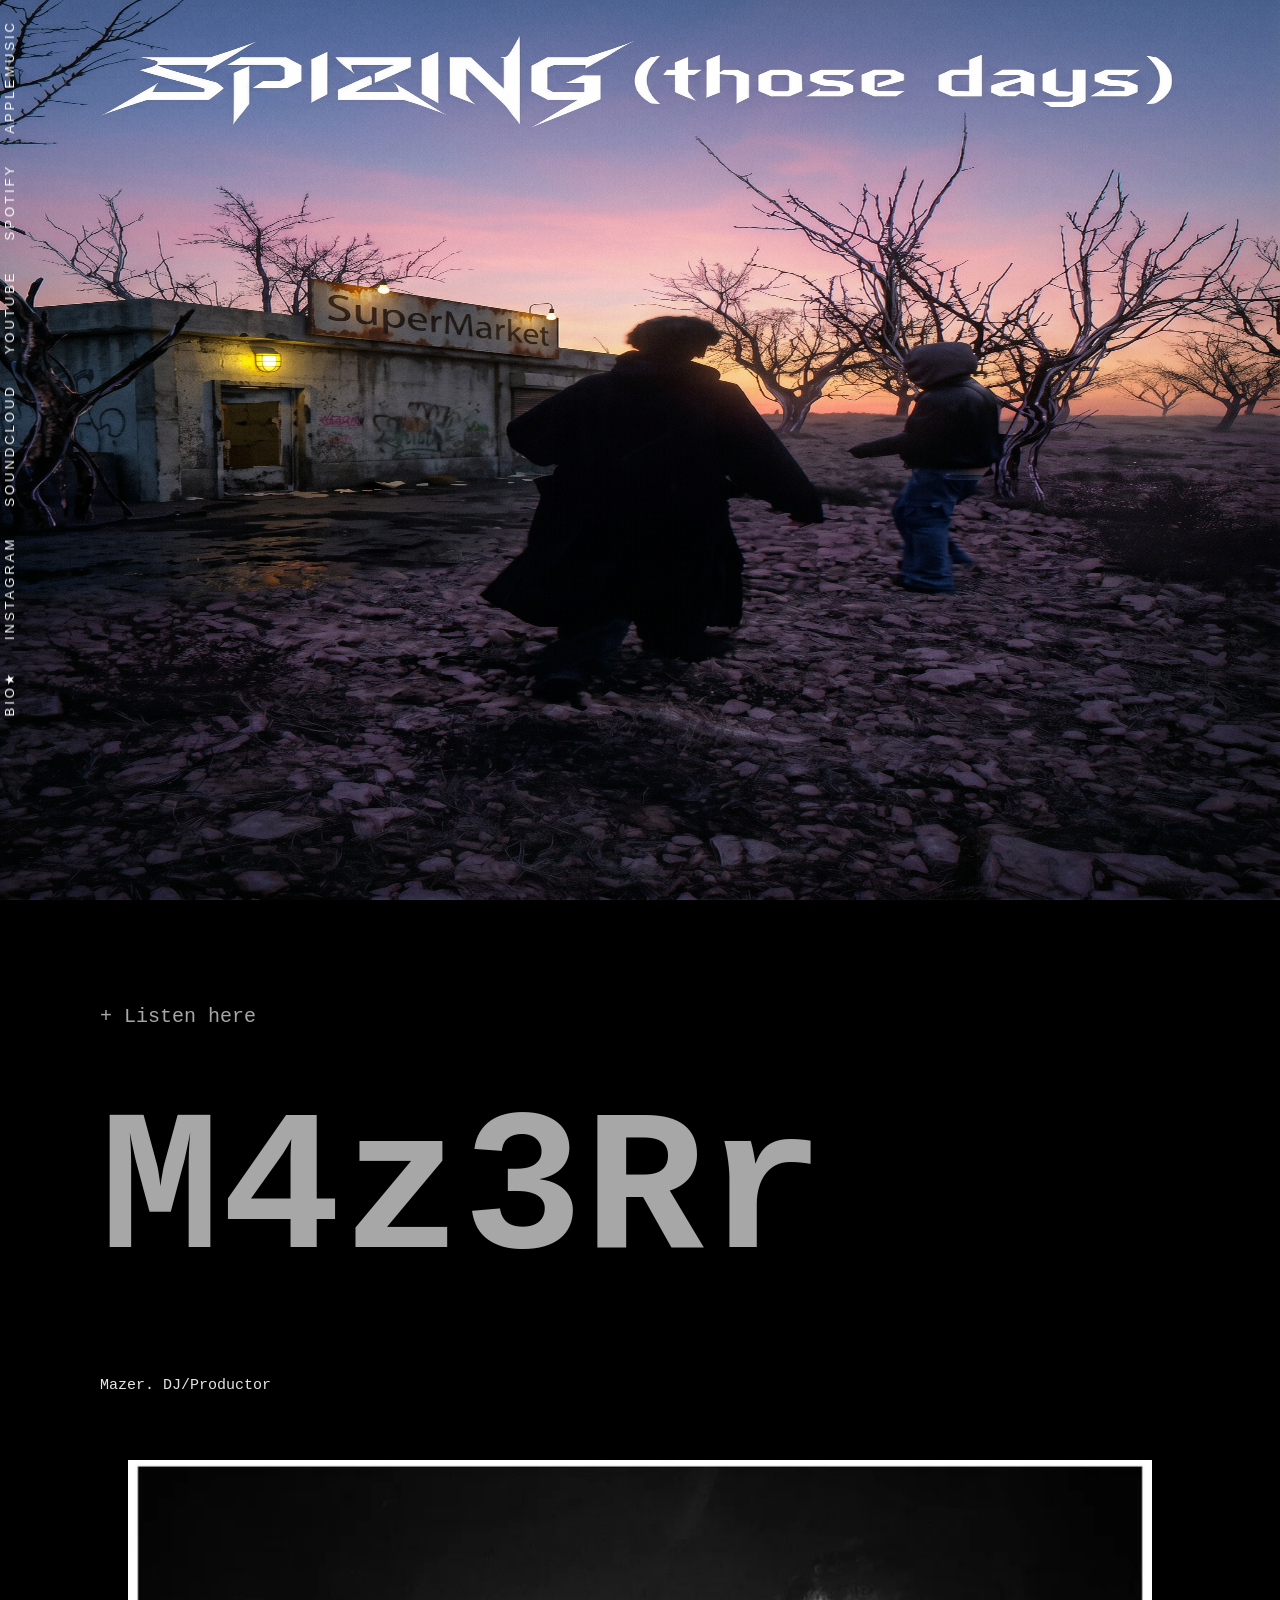
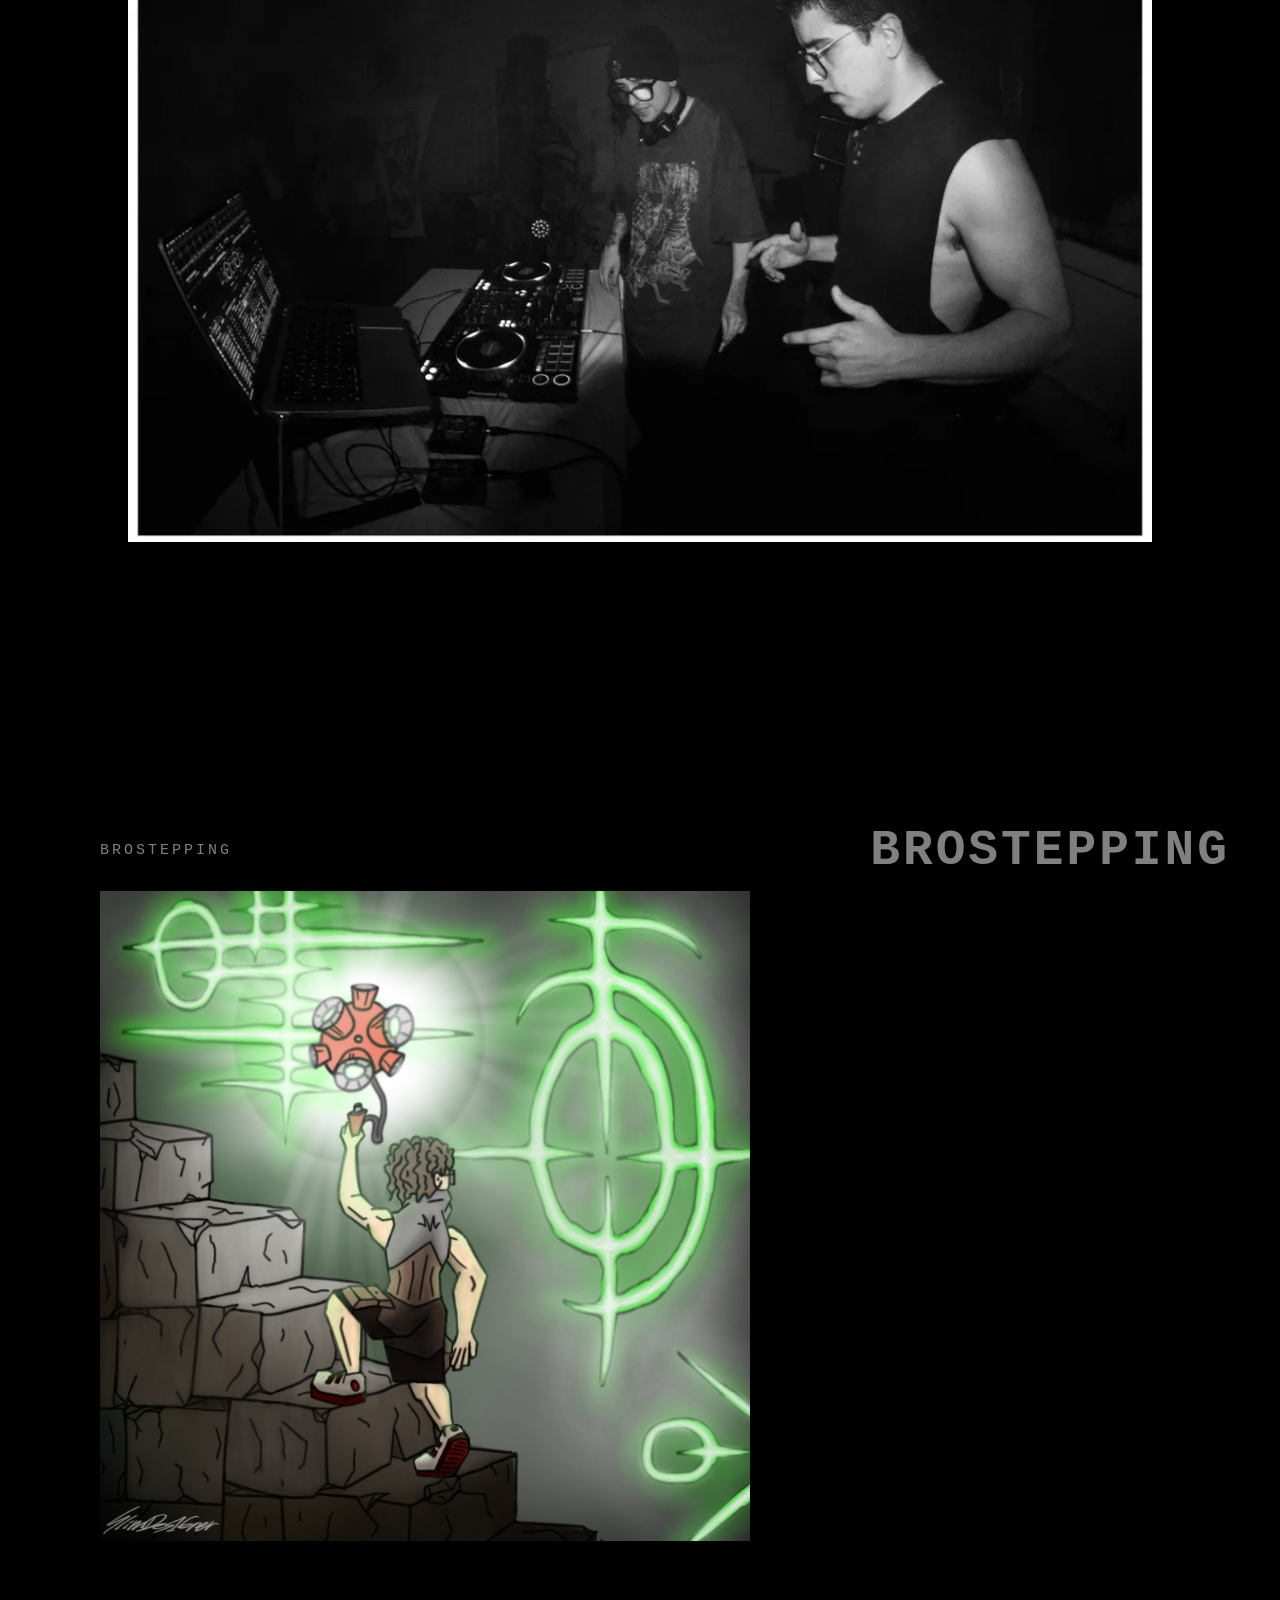
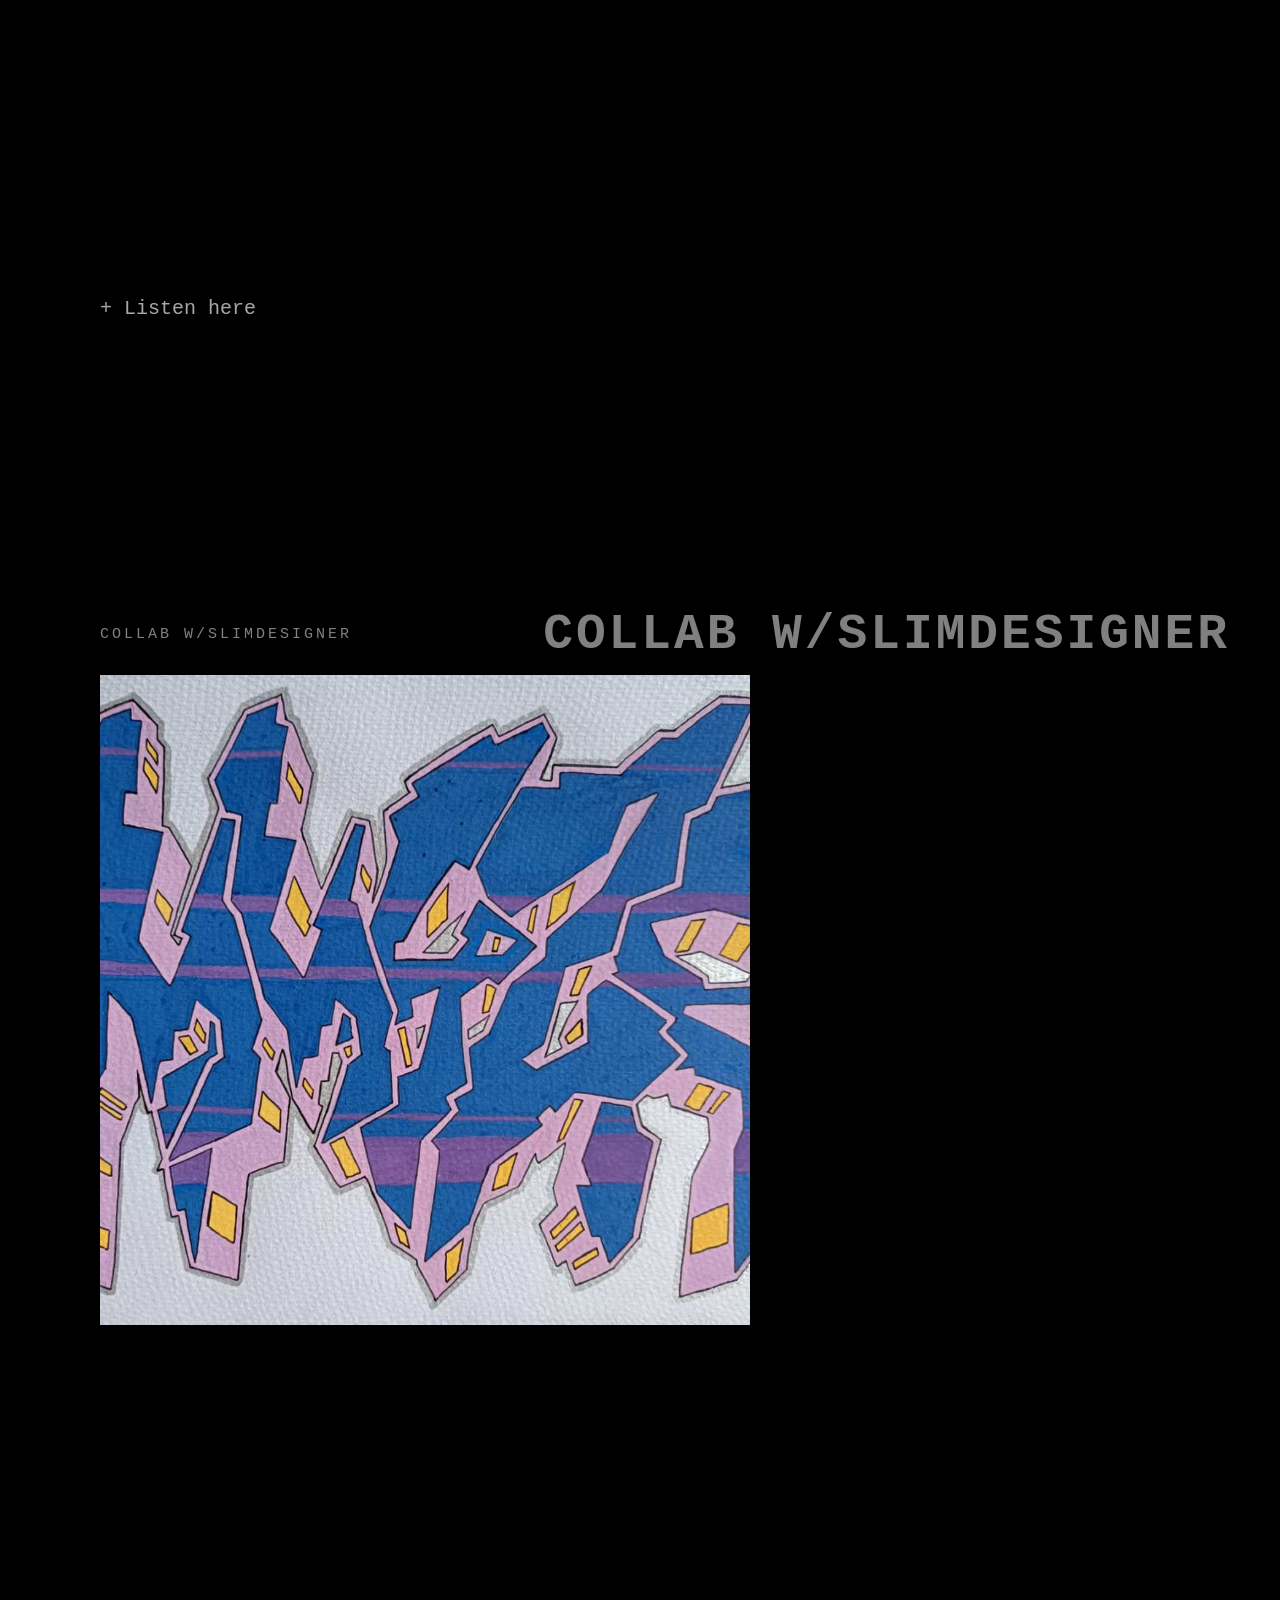
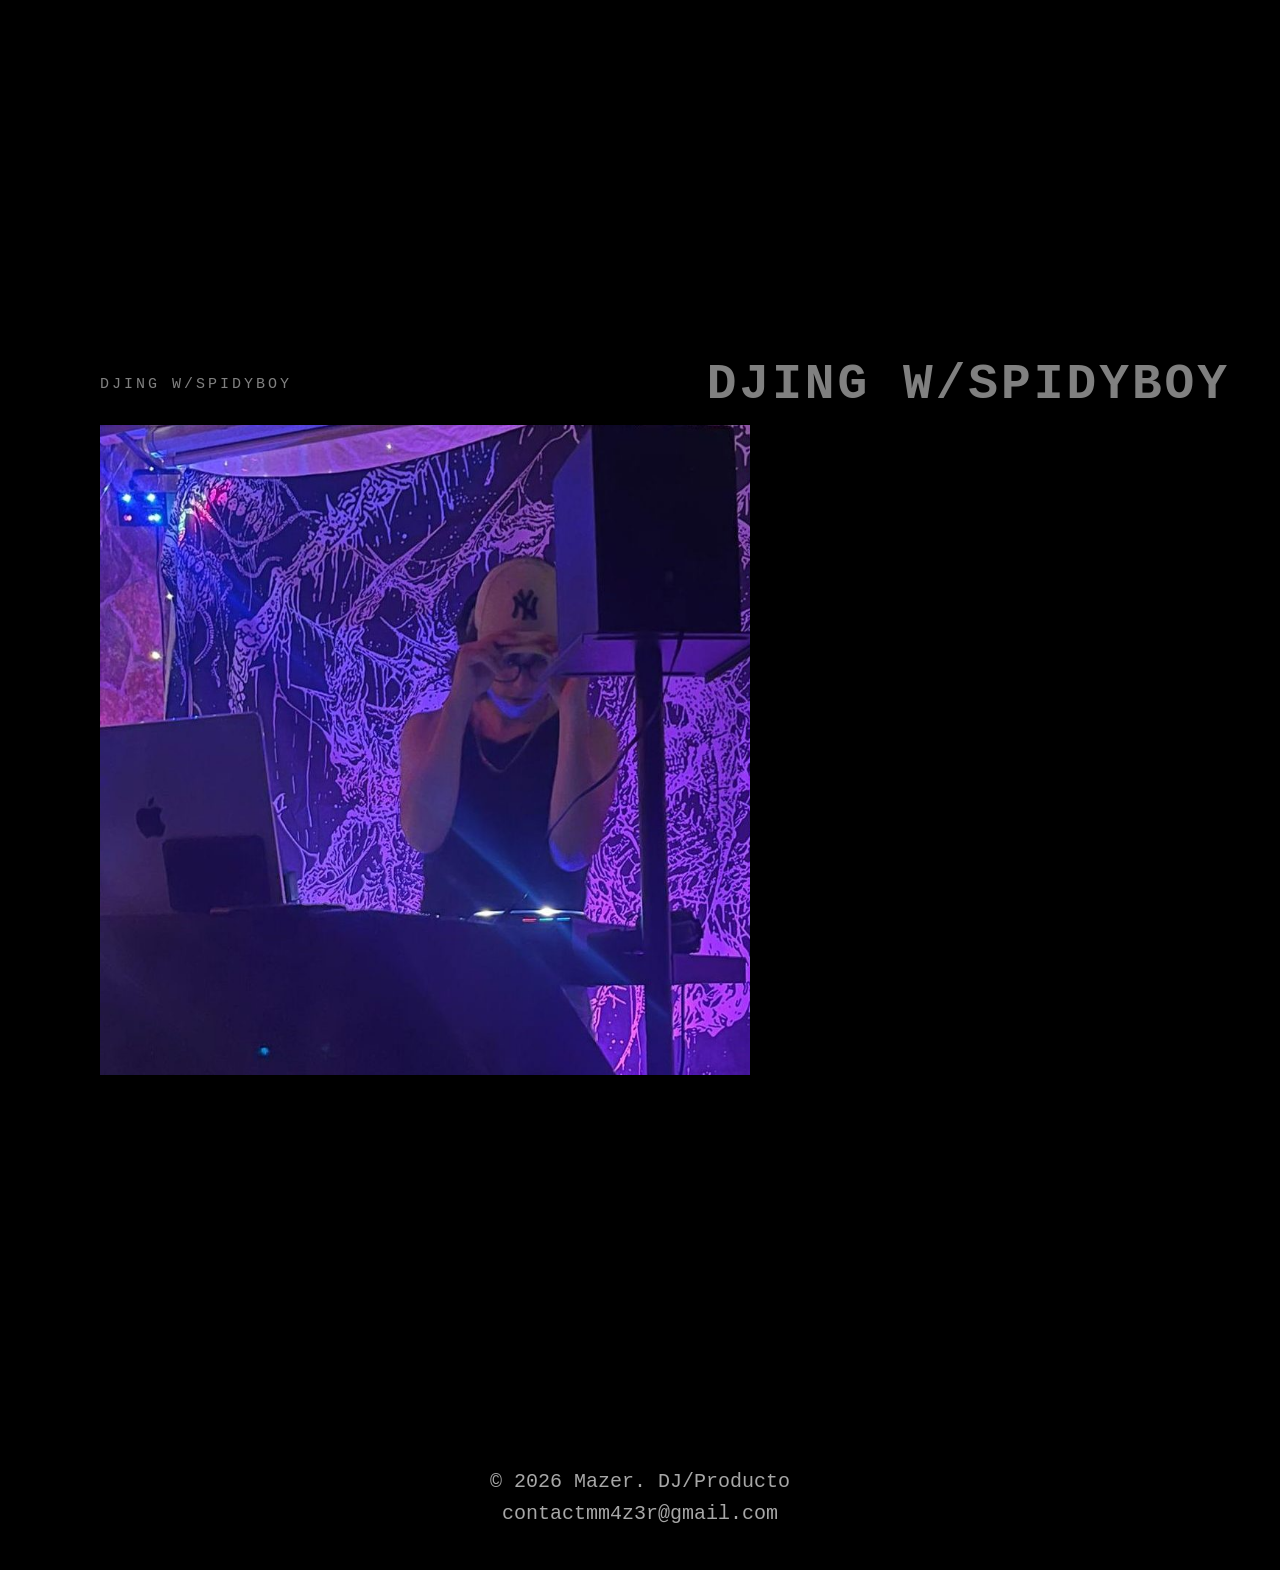
==== index.html @ de4a0801 "Ajustes de titulos" ====
<!doctype html>
<html lang="es">
  <head>
    <meta charset="UTF-8" />
    <meta name="viewport" content="width=device-width, initial-scale=1.0">
    <title>M4Z3Rr</title>
    <link rel="stylesheet" href="css/style2.css" />
    <link
      href="https://fonts.googleapis.com/css2?family=Inter:wght@300;400;600;700&display=swap"
      rel="stylesheet"
    />
  </head>

  <body>
    <header>
      <img
        class="imagen-principal"
        src="resources/portadaPrincipal.png"
        alt="Imagen Principal"
      />
      <a href="https://linktr.ee/mm4z3r" class="enlace-principal">+ Listen here</a>
      <div class="nombre">
        <h1>M4z3Rr</h1>
      </div>
      <p class="titulo-secundario">Mazer. DJ/Productor</p>
    </header>

    <div class="side-menu">
      <nav>
        <a href="index2.html" target="_blank" rel="noopener noreferrer">BIO&#9733</a>
        <a
          href="https://www.instagram.com/mm4zer/"
          target="_blank"
          rel="noopener noreferrer"
          >INSTAGRAM</a
        >
        <a
          href="https://soundcloud.com/m4z3r-623345221?ref=whatsapp-image&p=a&c=1&si=0fdd82d1940a45239a0abf6e9e4c2237&utm_source=whatsapp&utm_medium=message&utm_campaign=social_sharing"
          target="_blank"
          rel="noopener noreferrer"
          >SOUNDCLOUD</a
        >
        <a
          href="https://www.youtube.com/@MM4Z3RR"
          target="_blank"
          rel="noopener noreferrer"
          >YOUTUBE</a
        >
        <a
          href="https://open.spotify.com/intl-es/artist/7swnQ7wZ9hgfGvawzavv41"
          target="_blank"
          rel="noopener noreferrer"
          >SPOTIFY</a
        >
        <a
          href="https://music.apple.com/es/artist/m4z3rr/1883365184"
          target="_blank"
          rel="noopener noreferrer"
          >APPLEMUSIC</a
        >
      </nav>
    </div>

    <main>
      <img class="imagen-secundaria" src="resources/Carles_pinchando.jpg" alt="Carles Pinchando">
      <div class="box-title">
        <div class="titulos-juntos">
          <h2 class="title-section">BROSTEPPING</h2>
          <p class="titulo-secundario">BROSTEPPING</p>
        </div>
        <div class="content-box">
          <img class="portada-seccion" src="resources/stepping-to-my-way-portada.png" alt="BROSTEPPING" />
        </div>
      </div>

      <a href="https://linktr.ee/mm4z3r" class="enlace">+ Listen here</a>

      <div class="box-title">
        <div class="titulos-juntos">
          <h2 class="title-section">COLLAB W/SLIMDESIGNER</h2>
          <p class="titulo-secundario">COLLAB W/SLIMDESIGNER</p>
        </div>
        <div class="content-box">
          <img
            class="portada-seccion"
            src="resources/m4z3r-logo-1.png"
            alt="COLLAB W/SLIMDESIGNER"
          />
        </div>
      </div>

      <div class="box-title">
        <div class="titulos-juntos">
          <h2 class="title-section">DJING W/SPIDYBOY</h2>
          <p class="titulo-secundario">DJING W/SPIDYBOY</p>
        </div>
        <div class="content-box">
          <img
            class="portada-seccion"
            src="resources/m4z3r-djing-1-edited-1.png"
            alt="DJING W/SPIDYBOY"
          />
        </div>
      </div>
    </main>
    <footer>
      <p>© 2026 Mazer. DJ/Producto</p>
      <p>contactmm4z3r@gmail.com</p>
    </footer>
  </body>
</html>
---- css/style2.css ----
* {
  margin: 0;
  padding: 0;
  box-sizing: border-box;
}

body {
  font-family: "Courier New", Courier, monospace;
  background-color: black;
  color: #e5e5e5;
  line-height: 1.6;
}

header {
  position: relative;
  height: 380px;
}

.imagen-principal {
  width: 100%;
  height: 100vh;
  margin-bottom: 10vh;
}

.imagen-secundaria {
  width: 80%;
  display: block;
  margin: 0 auto;
}

/* Menu lateral de la pagina */
.side-menu {
  position: fixed;
  top: 0;
  left: 0;
  display: flex;
  transform: rotate(-90deg) translateX(-100%);
  transform-origin: top left;
  gap: 30px;
  font-family: sans-serif;
  z-index: 1000;
  letter-spacing: 3px;
  padding: 0 20px;
  background: transparent;
}

.side-menu a {
  text-decoration: none;
  color: rgb(255, 255, 255);
  font-size: 13px;
}

main {
  margin-top: 120vh;
}

.box-title {
  position: relative;
  min-height: 120vh;
  margin-top: 30vh;
}

.titulos-juntos {
  display: flex;
  flex-direction: row-reverse;
  justify-content: space-between;
  align-items: center;
  position: sticky;
  top: 0px;
  text-align: right;
  margin-right: 50px;
  color: grey;
  font-family: "Courier New", Courier, monospace;
  font-size: 33px;
  letter-spacing: 3px;
  font-weight: lighter;
}

.titulo-secundario {
  padding: 0px 100px;
  font-size: 15px;
  align-items: start;
}

.nombre {
  display: flex;
  align-items: center;
  justify-content: space-between;
  padding: 0px 100px;
  color: rgb(167, 167, 167);
  text-decoration: none;
  transition: 0.3s;
  font-weight: 600;
  margin-bottom: 20px;
  letter-spacing: 1px;
  font-size: 100px;
}

nav {
  display: flex;
  gap: 30px;
}

nav a {
  text-decoration: none;
  color: rgb(167, 167, 167);
  font-size: 35px;
  transition: 0.3s;
}

.content-box {
  background-color: black;
  padding: 0px 100px;
  border-radius: 10px;
  display: flex;
  flex-direction: column;
  align-items: start;
}

.productor {
  position: absolute;
  bottom: 20px;
  left: 50px;
  font-size: 18px;
  color: rgb(167, 167, 167);
}

.informacion {
  display: flex;
  align-items: center;
  gap: 20px;
  margin-top: 20px;
}

.informacion p {
  font-size: 22px;
  font-weight: 600;
  letter-spacing: 1px;
}

.portada-seccion {
  width: 650px;
  height: 650px;
  object-fit: cover;
  margin-bottom: 10vh;
}

.enlace {
  max-width: 800px;
  margin-top: 40px;
  padding: 0px 100px;
  font-size: 20px;
  line-height: 1.7;
  margin-bottom: 20px;
  color: rgb(167, 167, 167);
}

.enlace-principal {
  max-width: 0px;
  padding: 0px 100px;
  font-size: 20px;
  line-height: 1.7;
  color: rgb(167, 167, 167);
  margin-top: 120vh;
}

.bio {
  max-width: 1500px;
  padding: 0px 100px;
  color: rgb(167, 167, 167);
}

.referencia-externa {
  font-weight: bold;
  text-decoration: underline;
}

.bio-titulo {
  font-size: 40px;
  padding: 0px 100px;
  line-height: 1.7;
  color: rgb(167, 167, 167);
}

a {
  color: rgb(167, 167, 167);
  text-decoration: none;
  transition: 0.3s;
}

a:hover {
  opacity: 0.7;
}

.bio p {
  font-size: 22px;
  line-height: 1.8;
}

footer {
  font-size: 20px;
  background: black;
  color: white;
  padding: 40px;
  text-align: center;
  color: rgb(167, 167, 167);
}

/* ============================================
   RESPONSIVE — MÓVIL (max-width: 768px)
   ============================================ */
@media (max-width: 768px) {

  /* Menú lateral: se mantiene rotado pero con texto más grande para ser legible */
  .side-menu {
    gap: 20px;
    padding: 0 14px;
  }

  .side-menu a {
    font-size: 14px;
    letter-spacing: 2px;
  }

  .nombre {
    font-size: 48px;
    padding: 0 24px;
  }

  .titulo-secundario {
    padding: 0 24px ;
    margin-top: 20px;
    font-size: 12px;
    text-align: left;
  }

  /* Portadas fijas 650px → fluidas */
  .portada-seccion {
    width: 100%;
    height: auto;
    aspect-ratio: 1 / 1;
  }

  .content-box {
    padding: 0 24px;
  }

  .box-title {
  min-height: 100vh;
  margin-top: 5vh;
  }

  .enlace {
    padding: 0 24px;
    max-width: 100%;
  }

  .enlace-principal {
    padding: 0 24px;
    max-width: 100%;
  }

  /* Títulos sticky más pequeños en móvil */
  .titulos-juntos {
    font-size: 14px;
    margin-right: 20px;
  }

  .imagen-secundaria {
    width: 90%;
    margin-bottom: 30vh;
  }

  .bio {
    padding: 0 24px;
  }

  .bio-titulo {
    padding: 0 24px;
    font-size: 28px;
  }

  .bio p {
    font-size: 17px;
  }

  footer {
    font-size: 15px;
  }
}
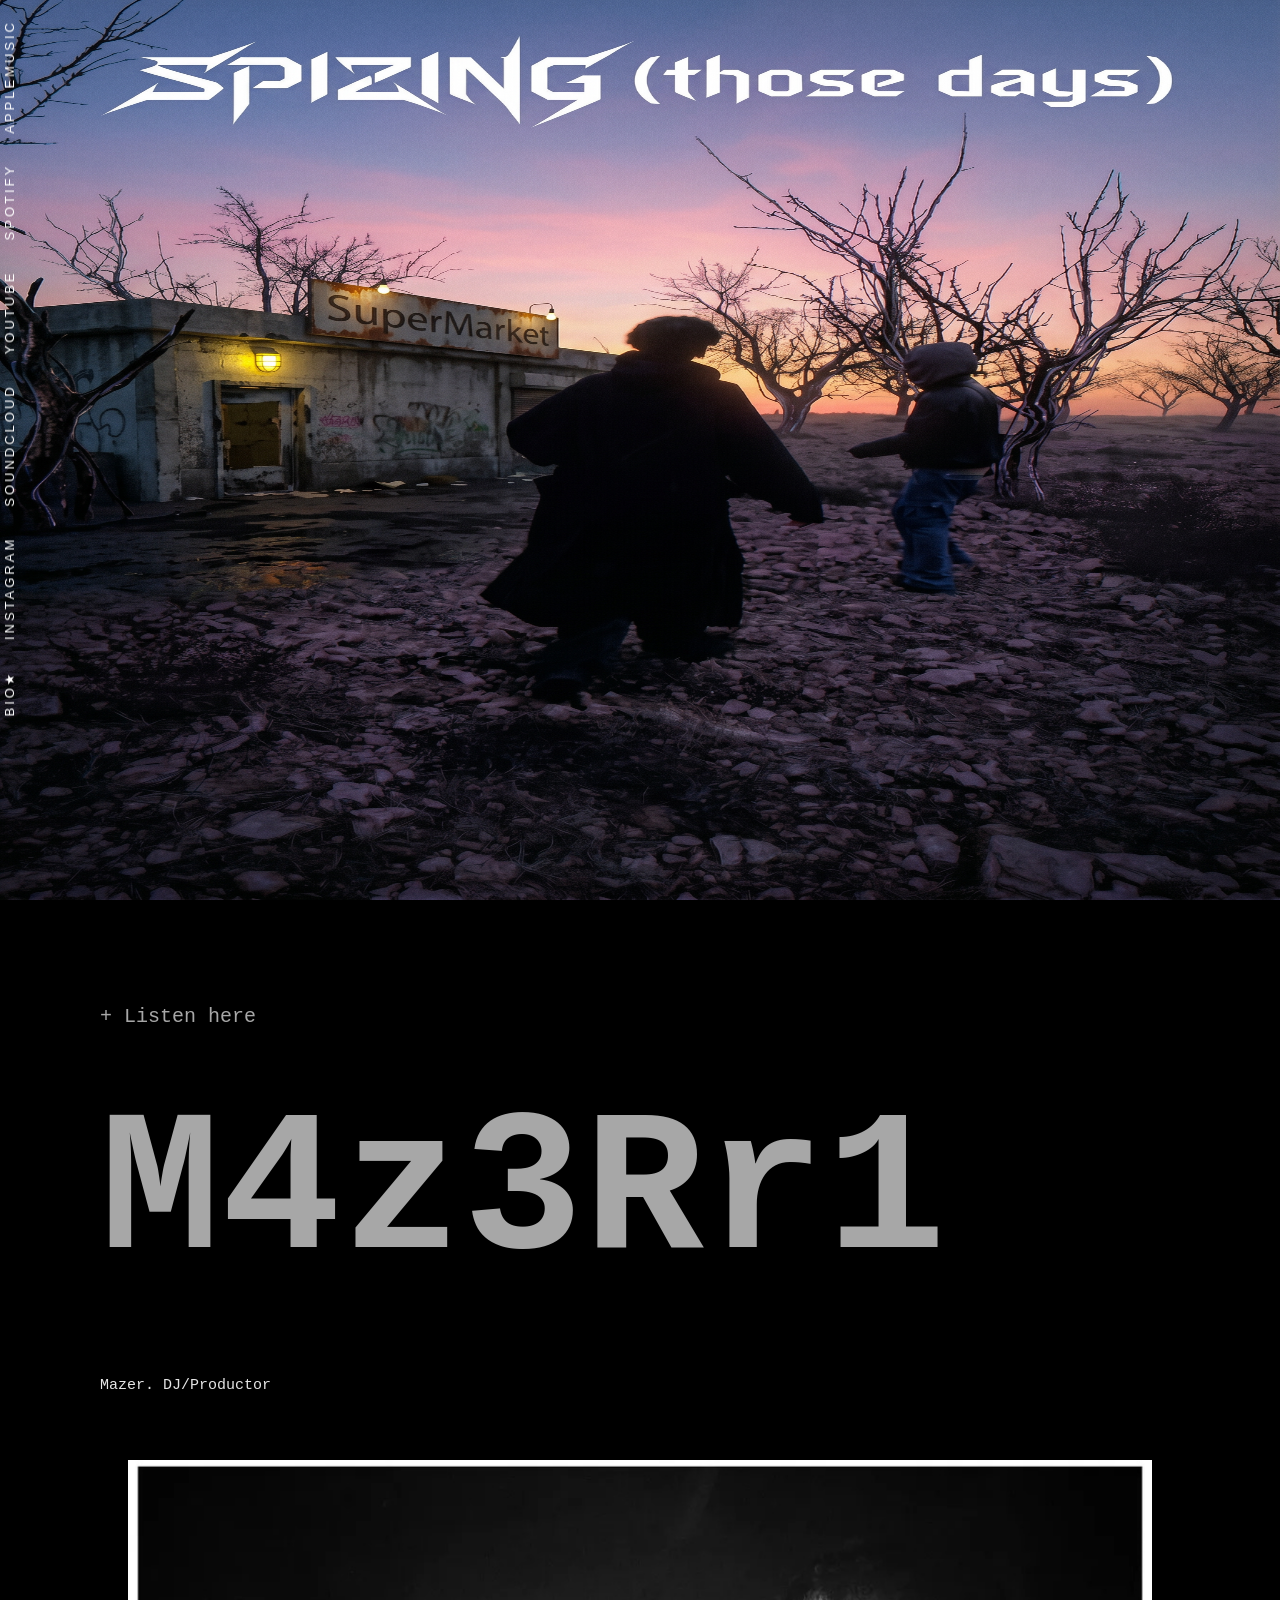
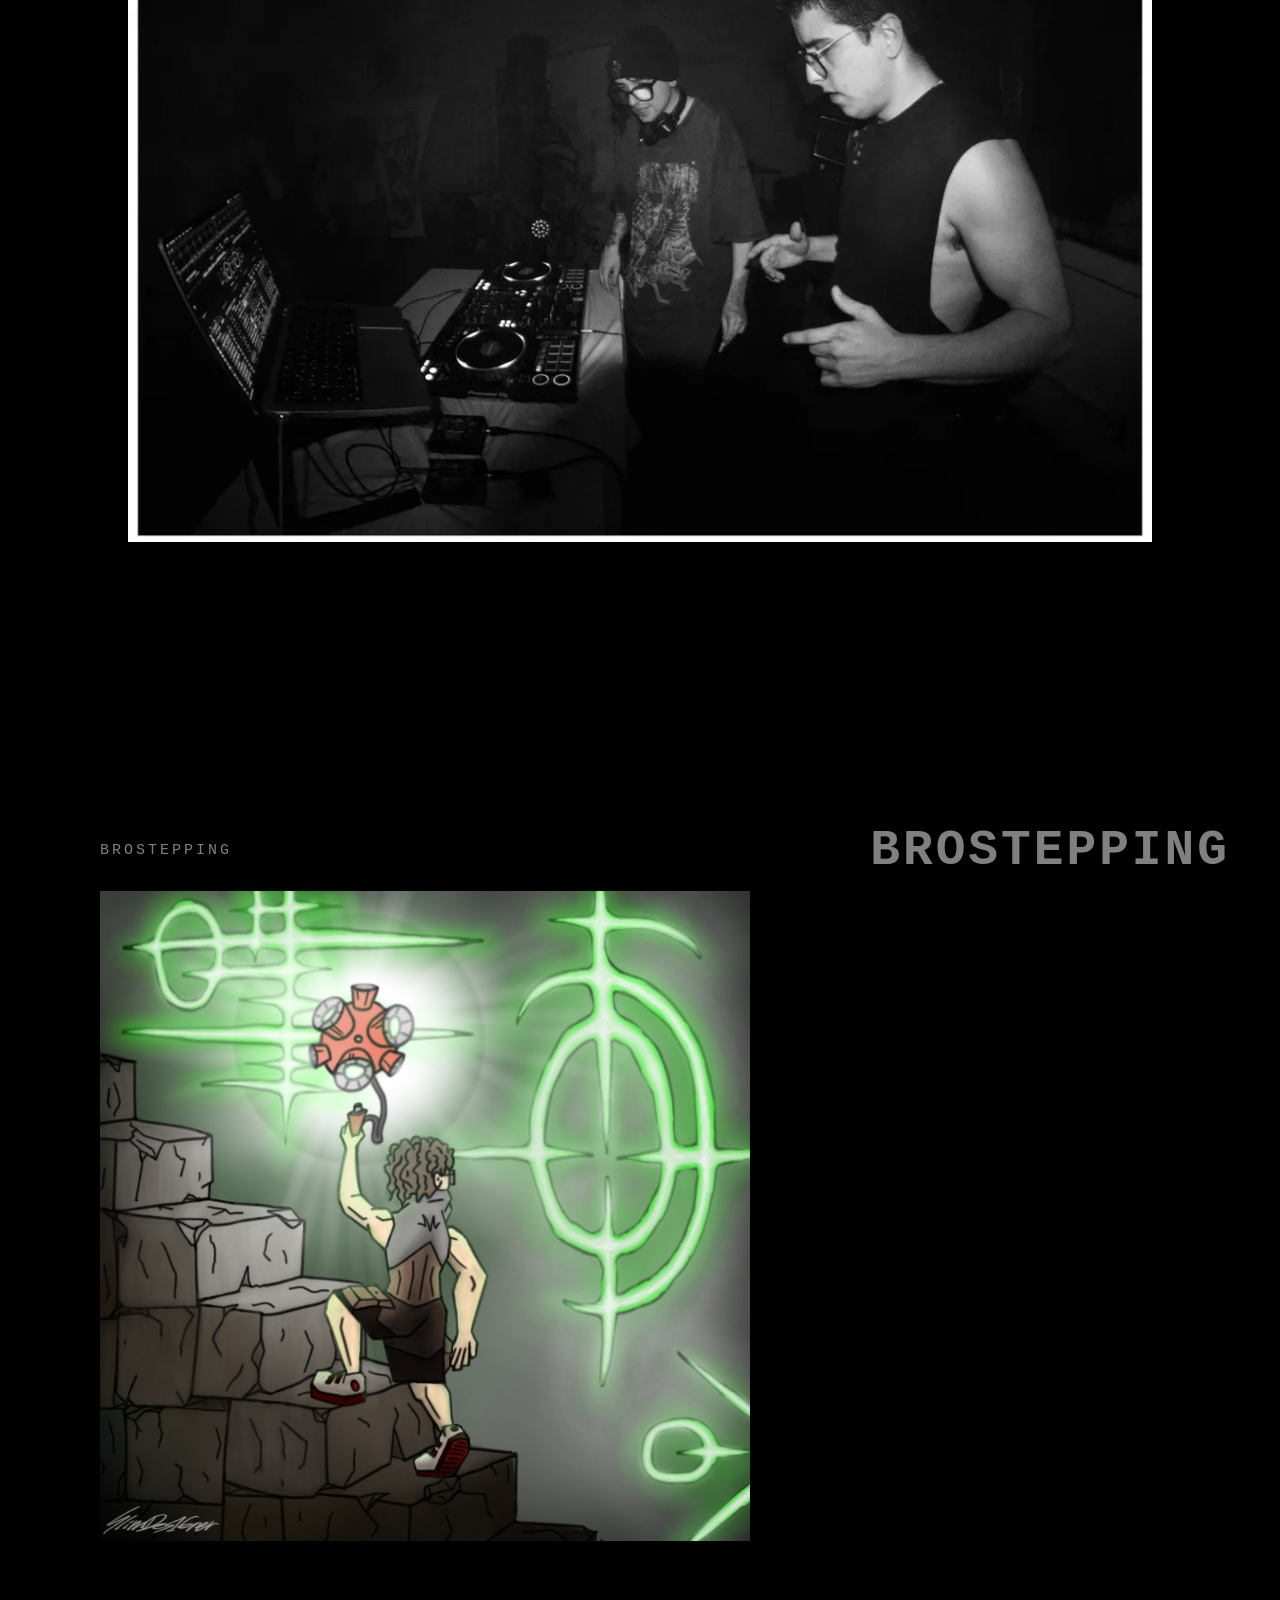
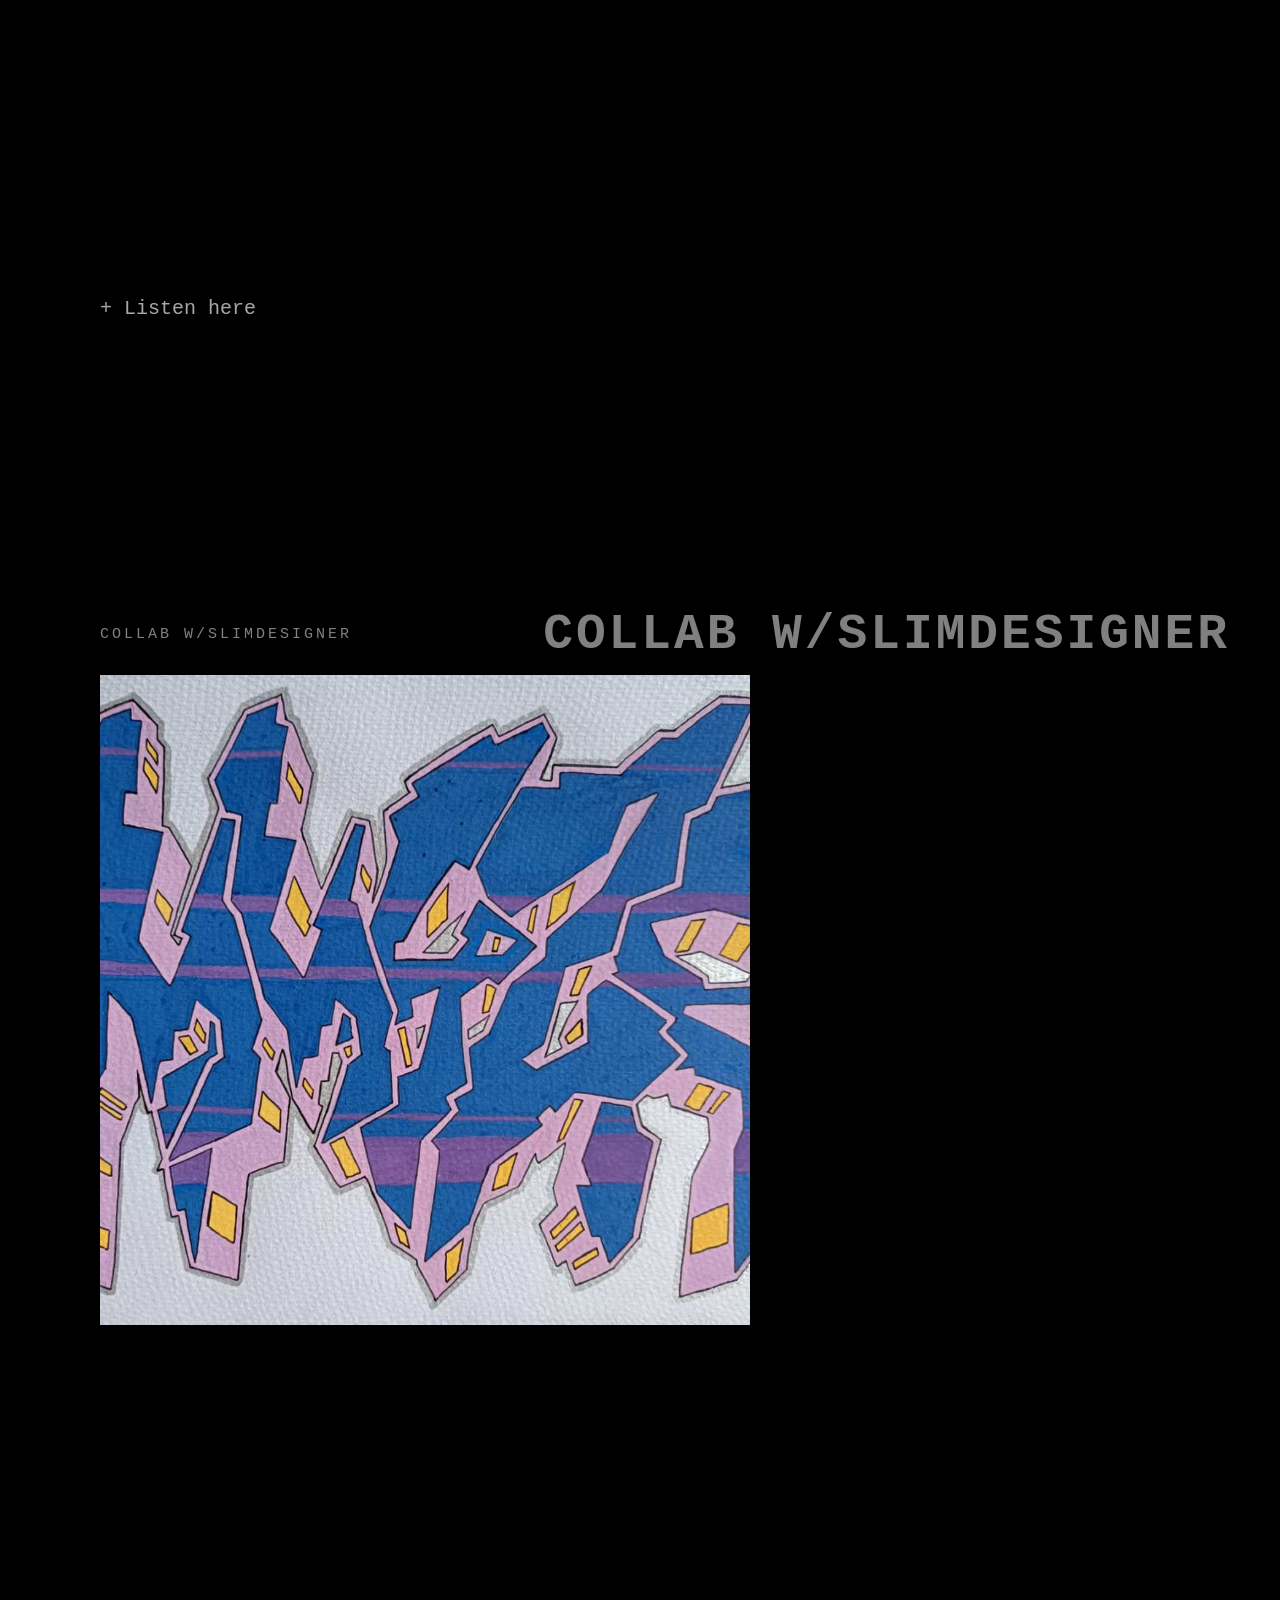
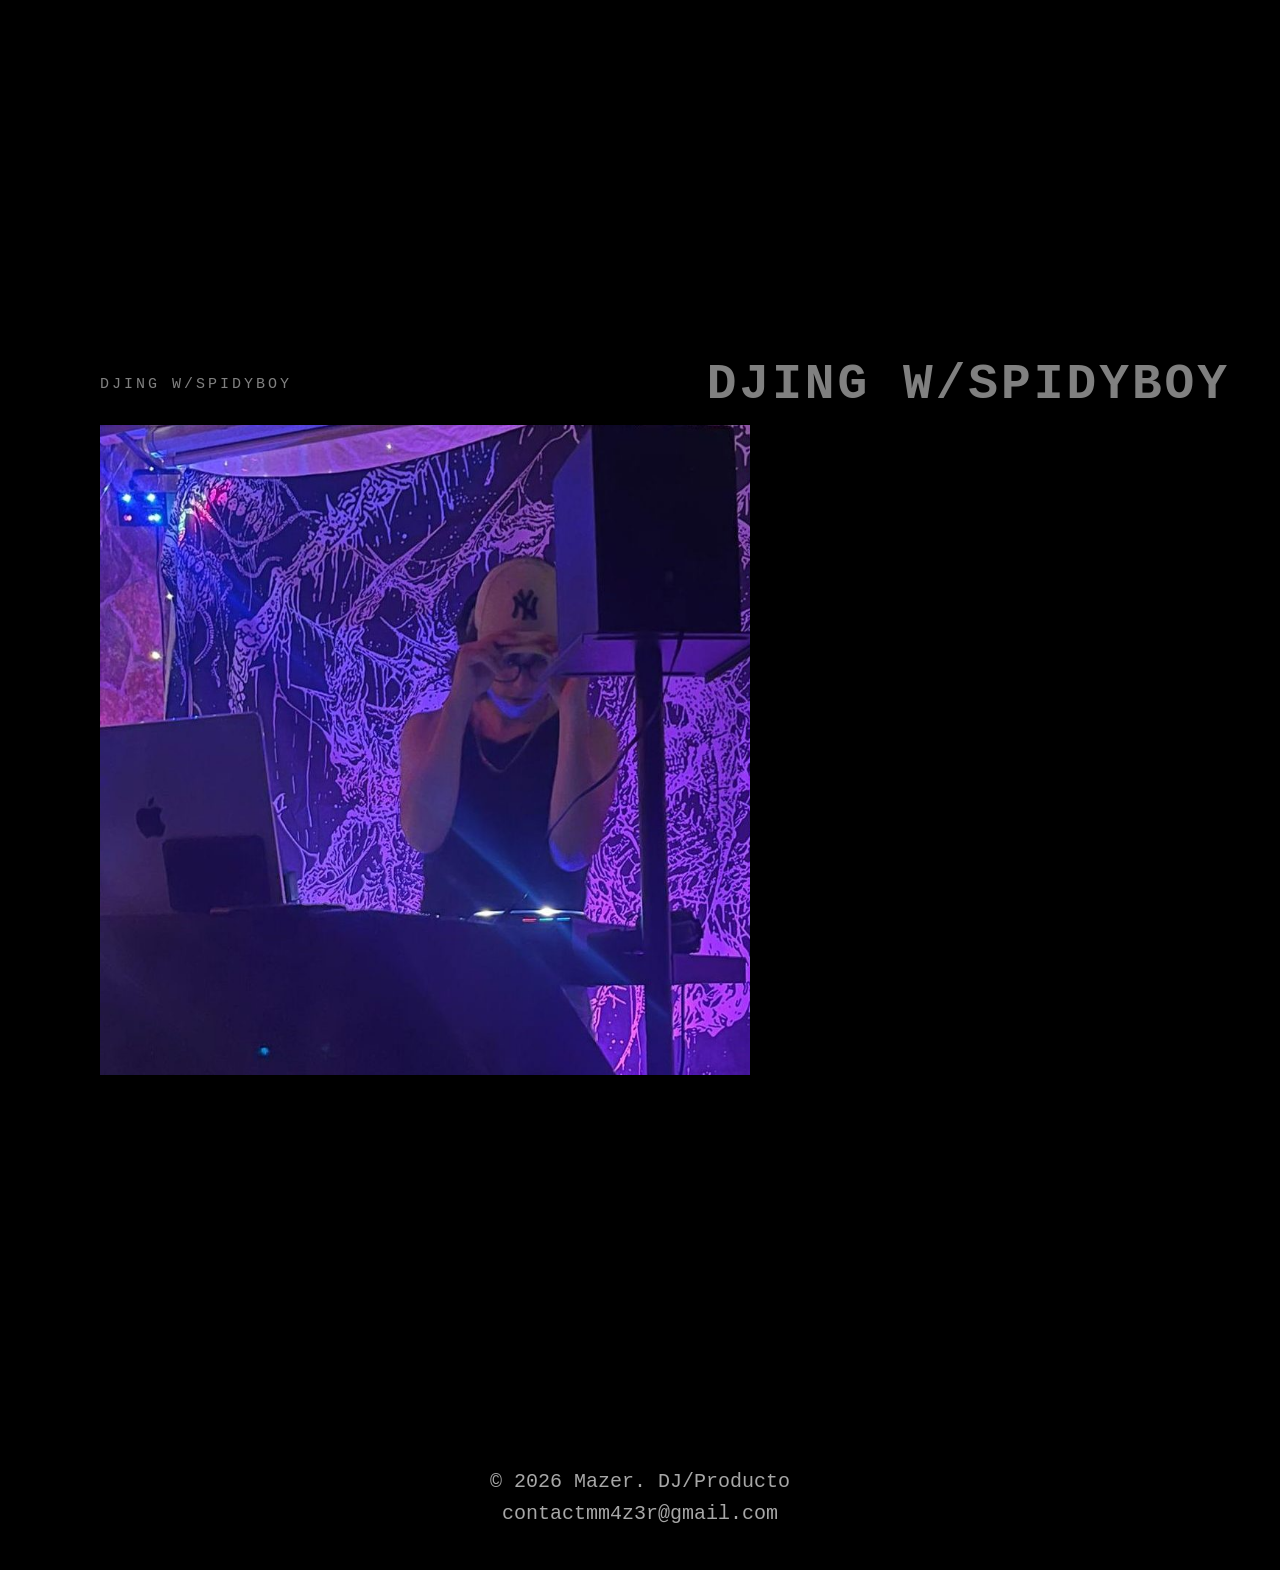
==== commit 78e23992: "ajustes" ====
--- a/index.html
+++ b/index.html
@@ -20,7 +20,7 @@
       />
       <a href="https://linktr.ee/mm4z3r" class="enlace-principal">+ Listen here</a>
       <div class="nombre">
-        <h1>M4z3Rr</h1>
+        <h1>M4z3Rr1</h1>
       </div>
       <p class="titulo-secundario">Mazer. DJ/Productor</p>
     </header>
--- a/css/style2.css
+++ b/css/style2.css
@@ -230,7 +230,7 @@
   .titulo-secundario {
     padding: 0 24px ;
     margin-top: 20px;
-    font-size: 12px;
+    font-size: 8px;
     text-align: left;
   }
 
@@ -262,7 +262,7 @@
 
   /* Títulos sticky más pequeños en móvil */
   .titulos-juntos {
-    font-size: 14px;
+    font-size: 10px;
     margin-right: 20px;
   }
 
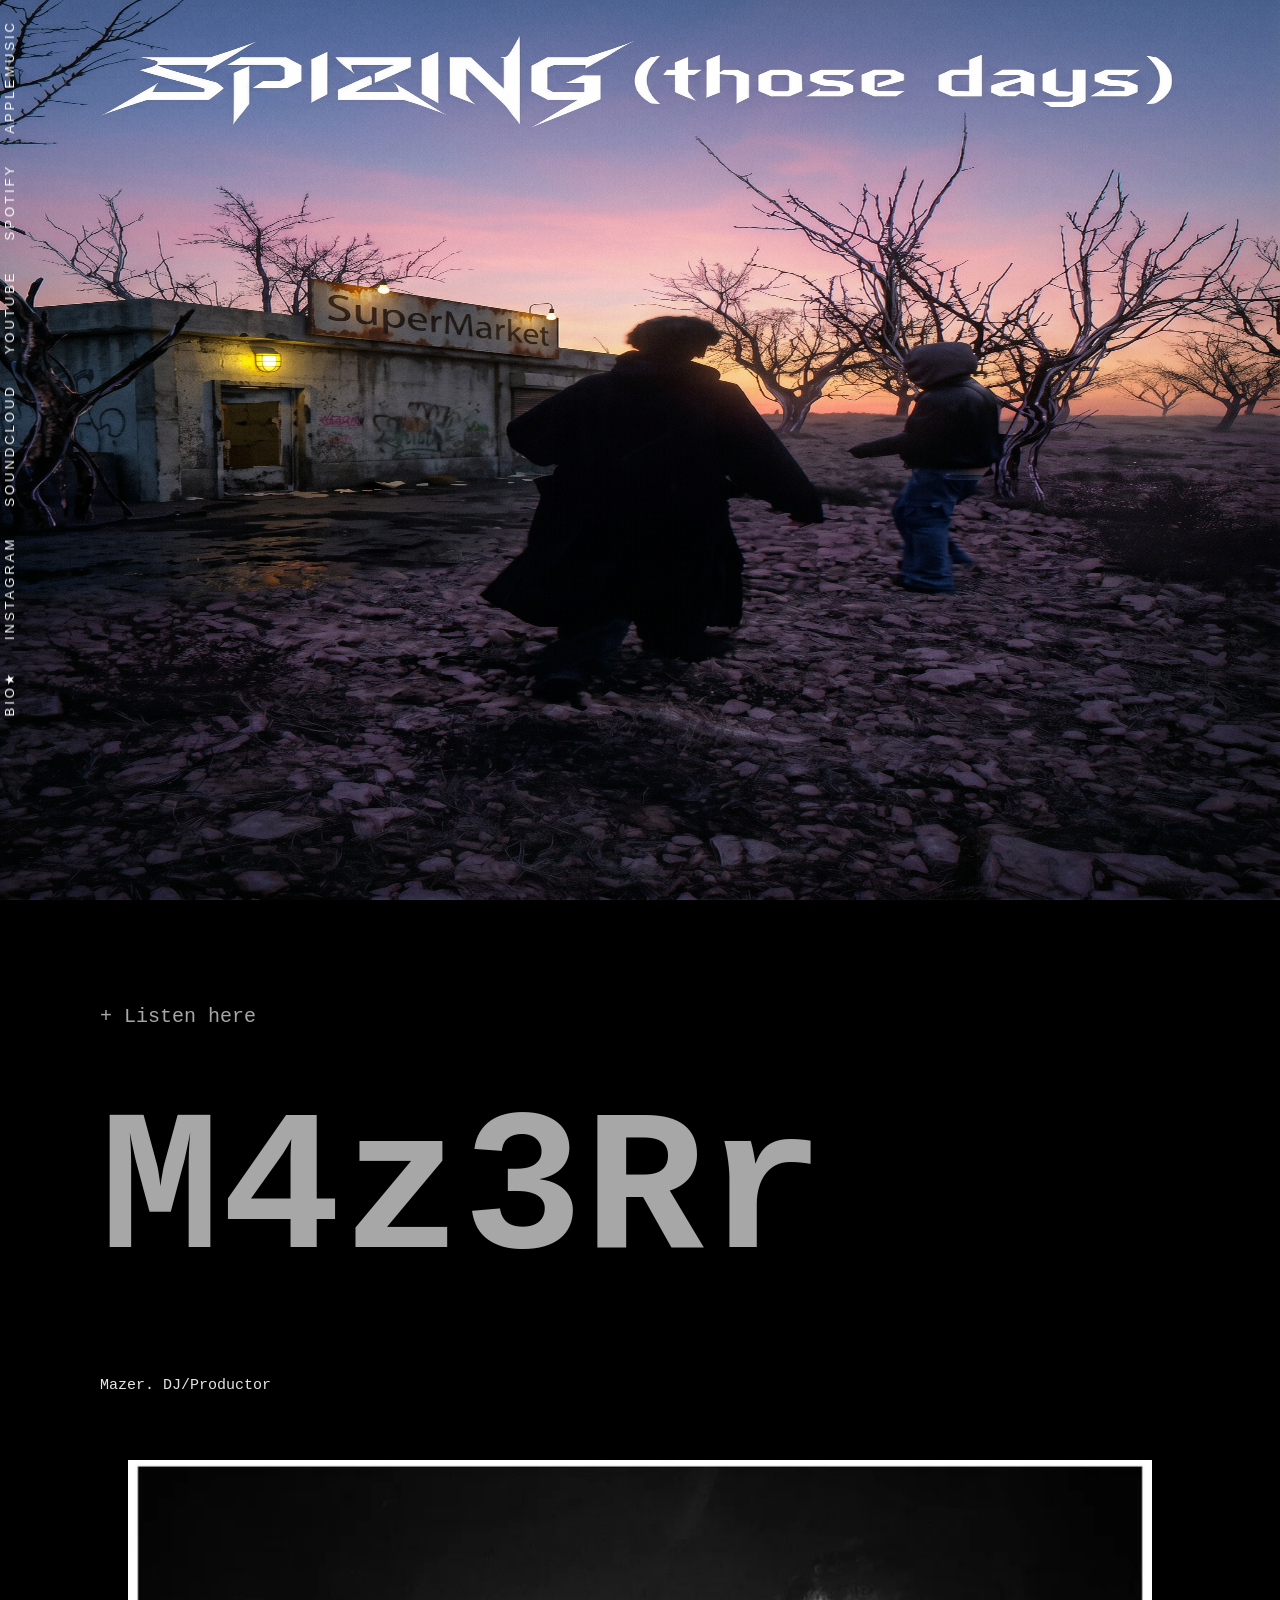
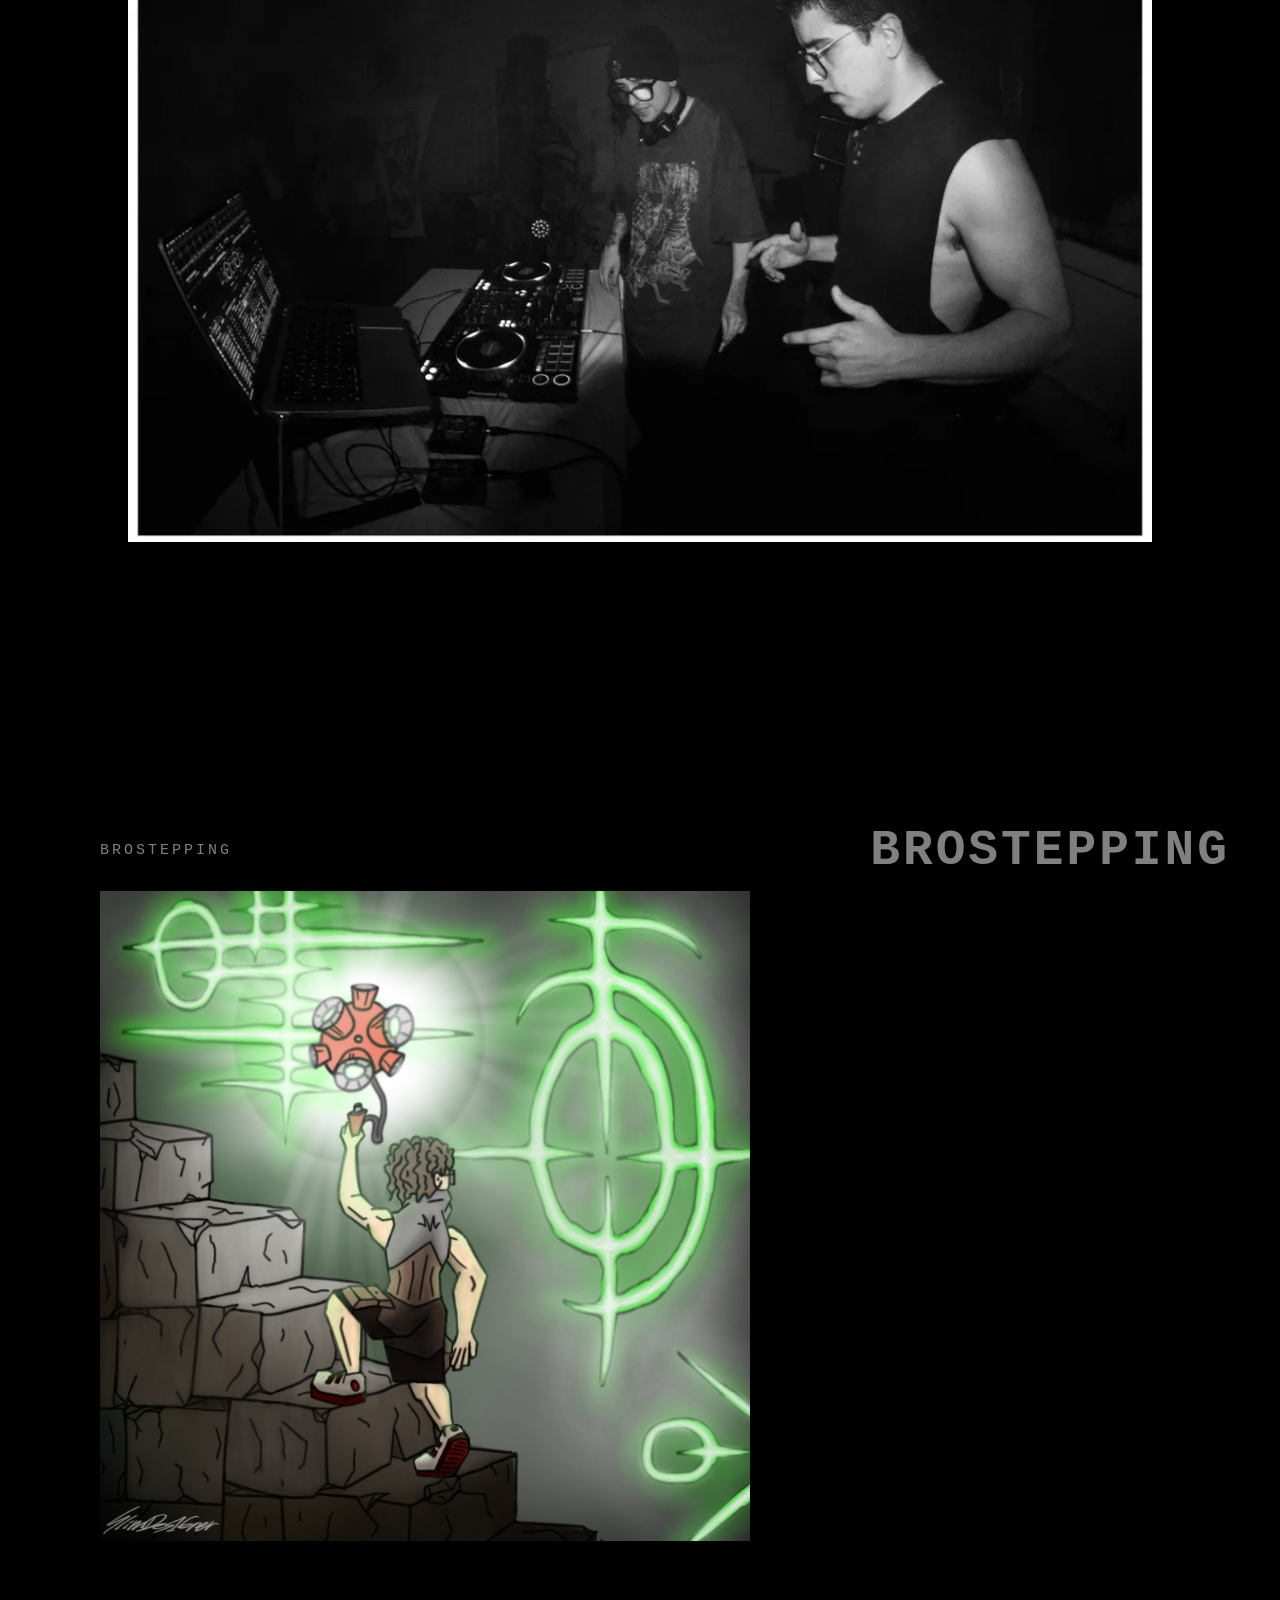
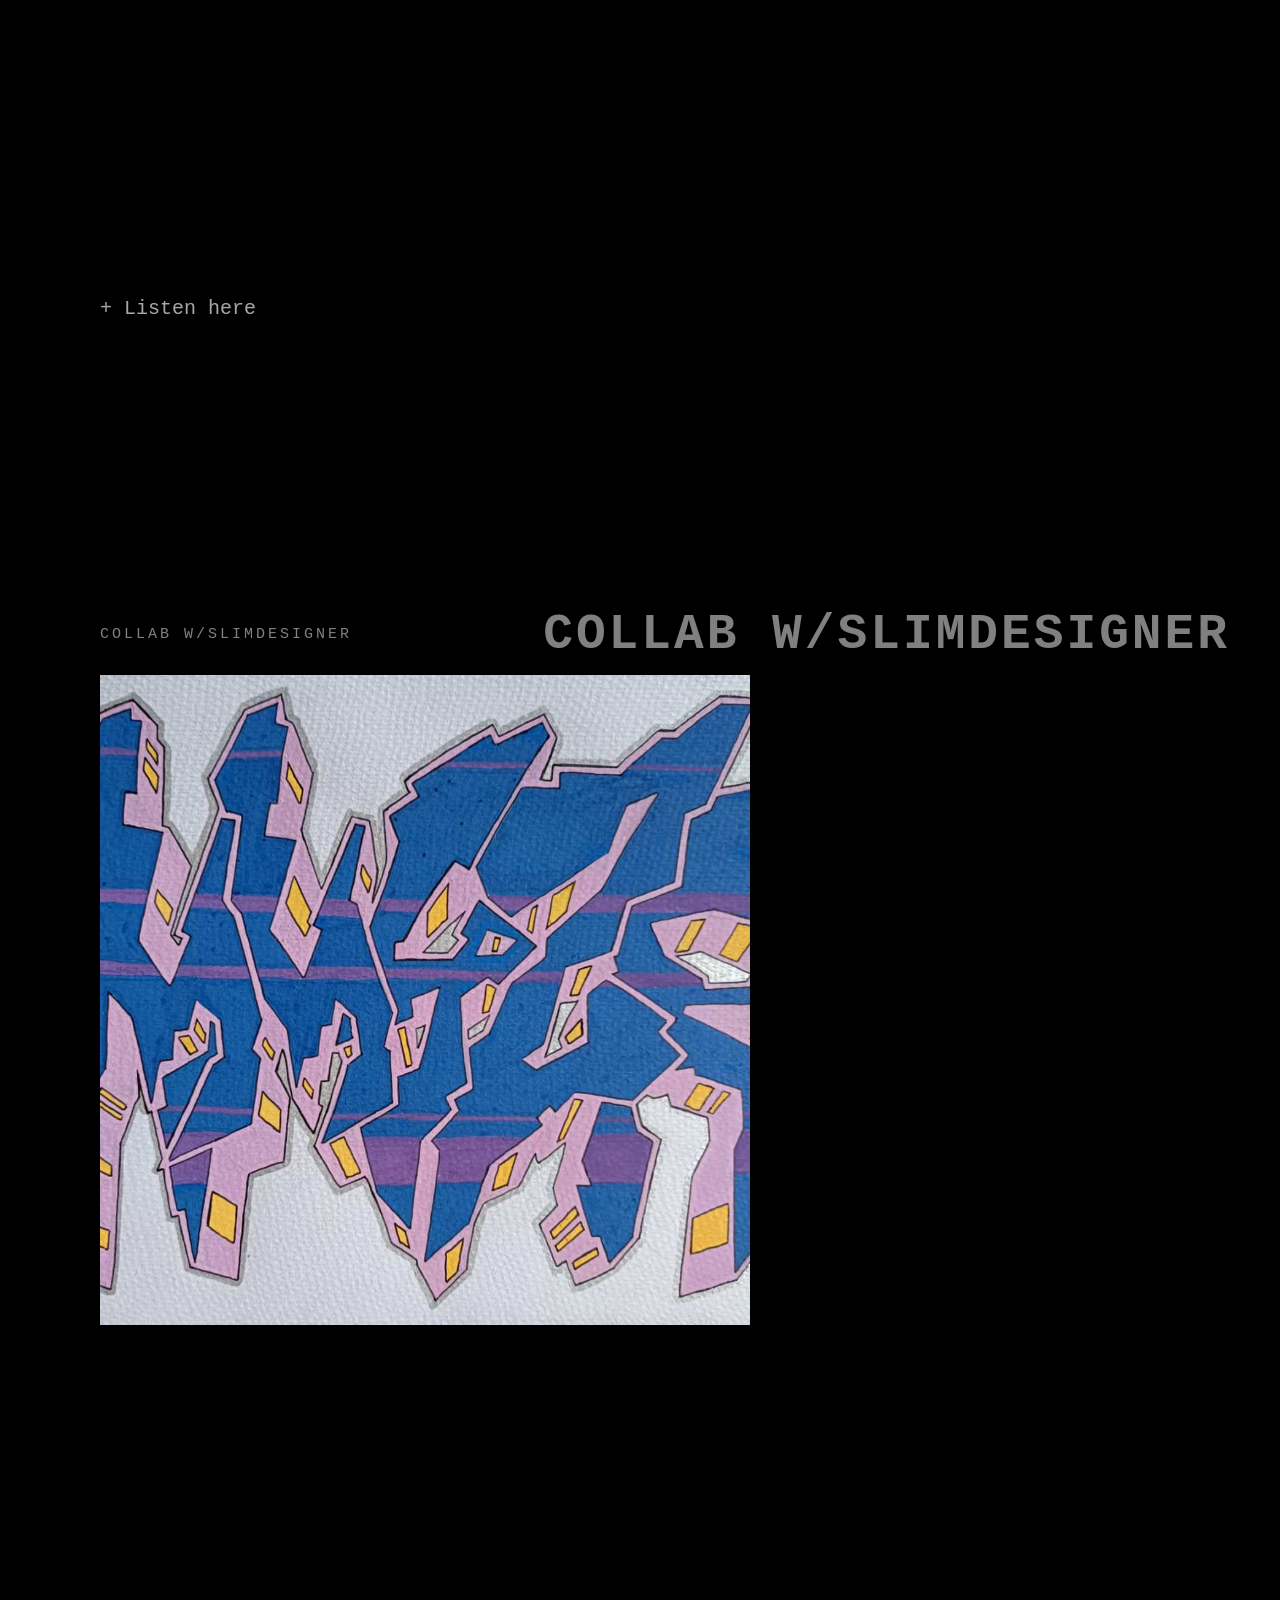
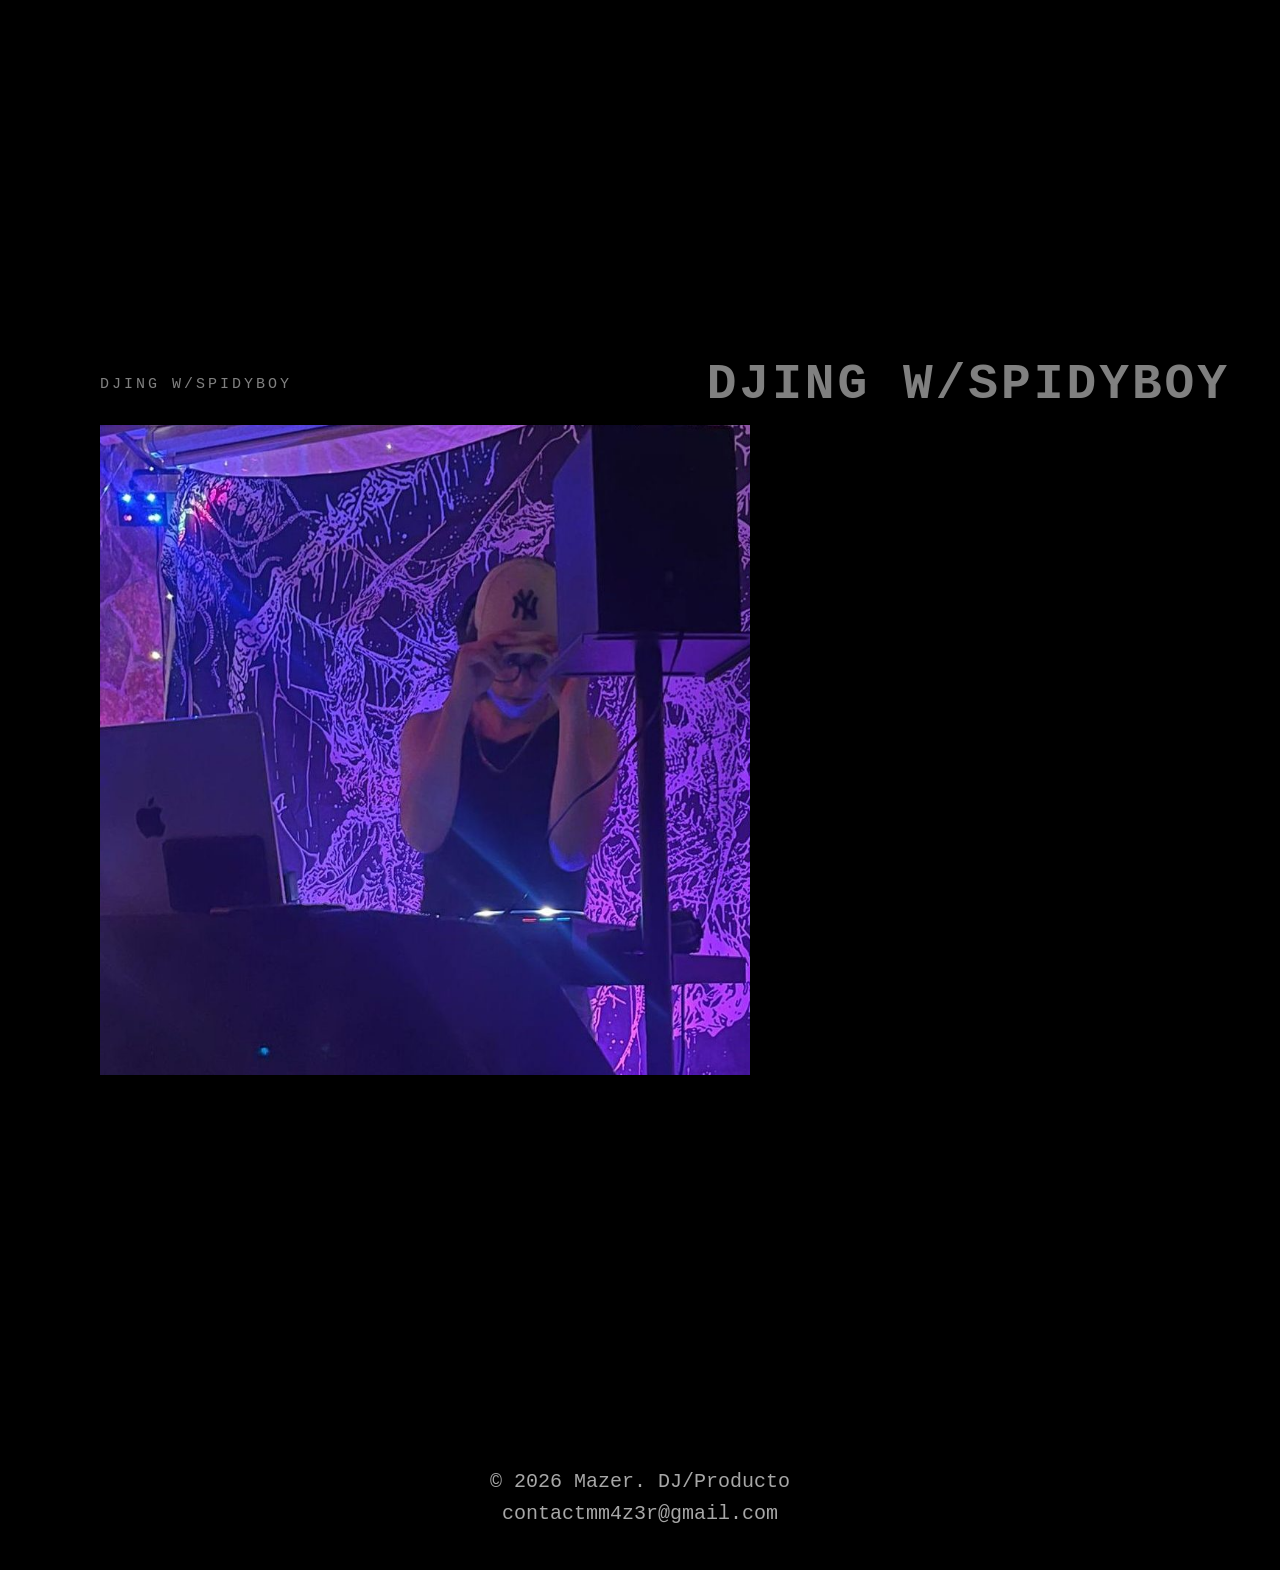
==== commit 9565ce23: "cuadrando titulos" ====
--- a/index.html
+++ b/index.html
@@ -20,7 +20,7 @@
       />
       <a href="https://linktr.ee/mm4z3r" class="enlace-principal">+ Listen here</a>
       <div class="nombre">
-        <h1>M4z3Rr1</h1>
+        <h1>M4z3Rr</h1>
       </div>
       <p class="titulo-secundario">Mazer. DJ/Productor</p>
     </header>
--- a/css/style2.css
+++ b/css/style2.css
@@ -262,7 +262,7 @@
 
   /* Títulos sticky más pequeños en móvil */
   .titulos-juntos {
-    font-size: 10px;
+    font-size: 14px;
     margin-right: 20px;
   }
 
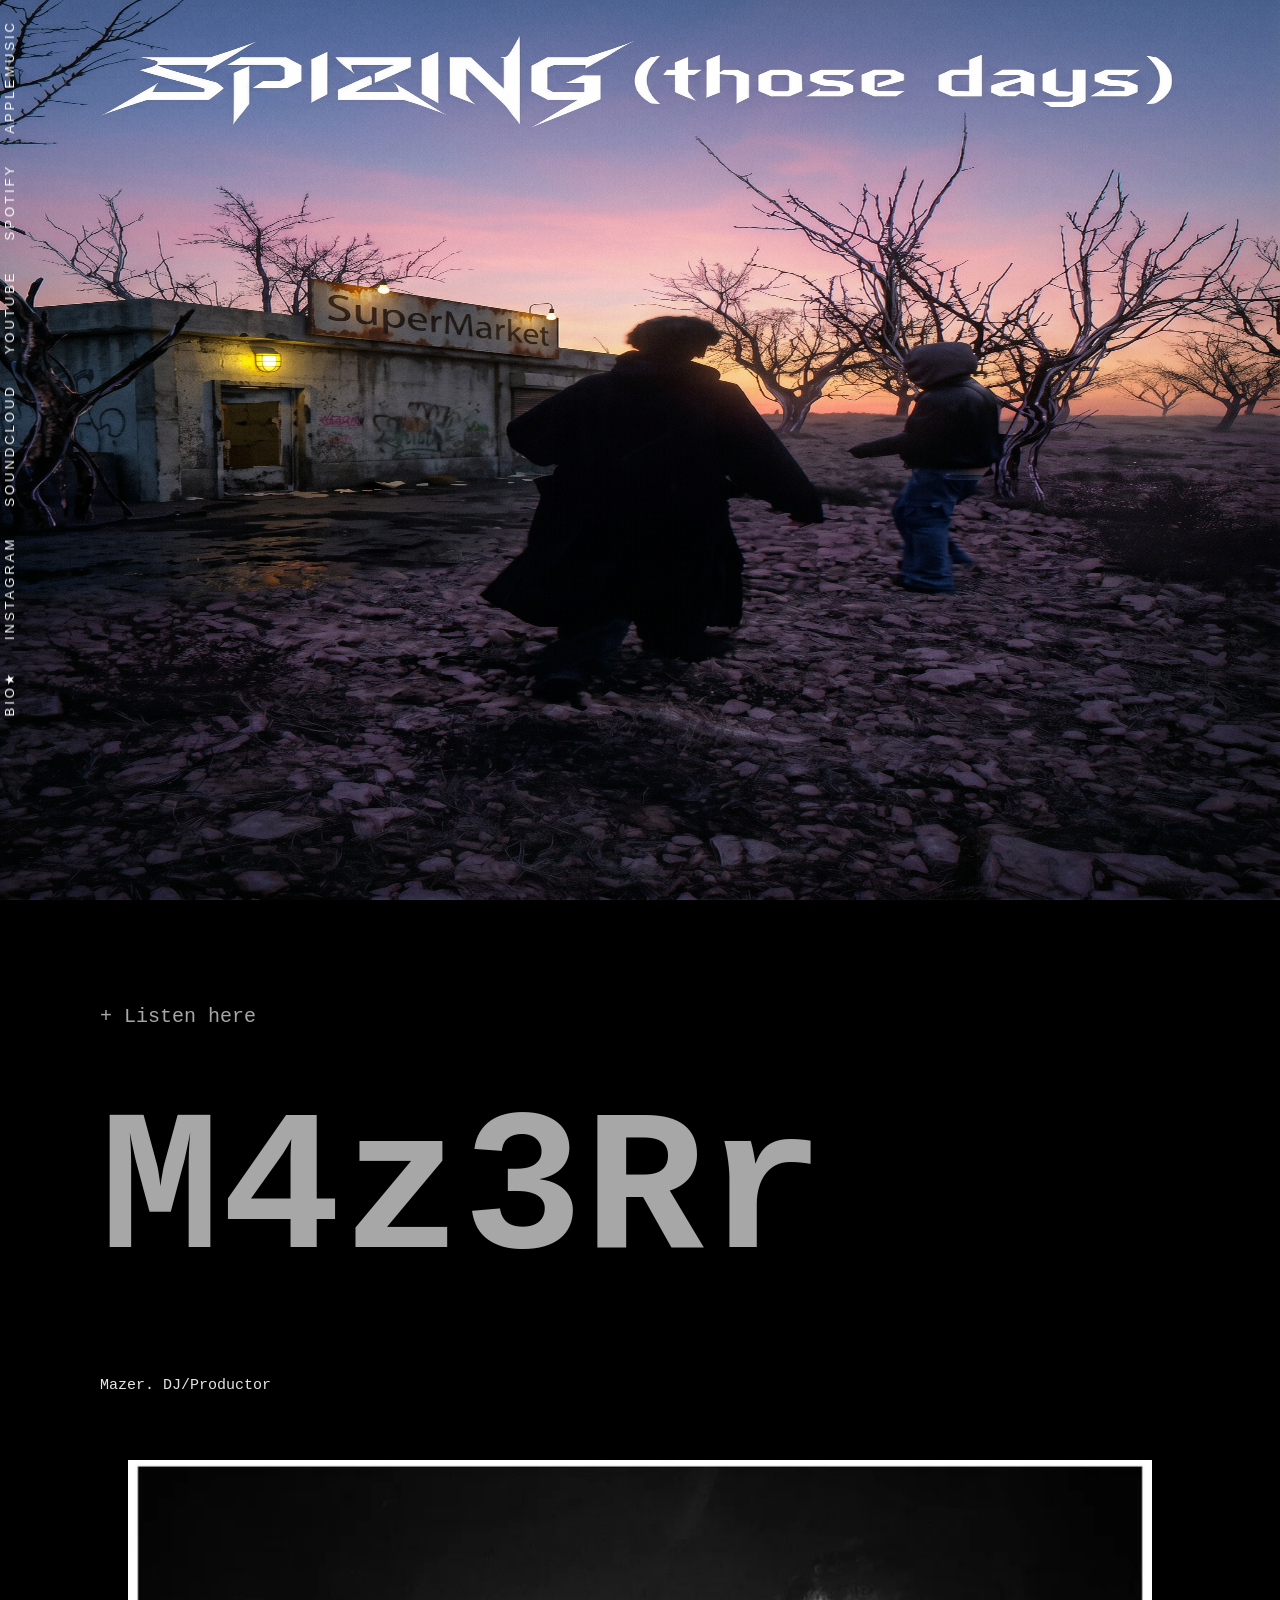
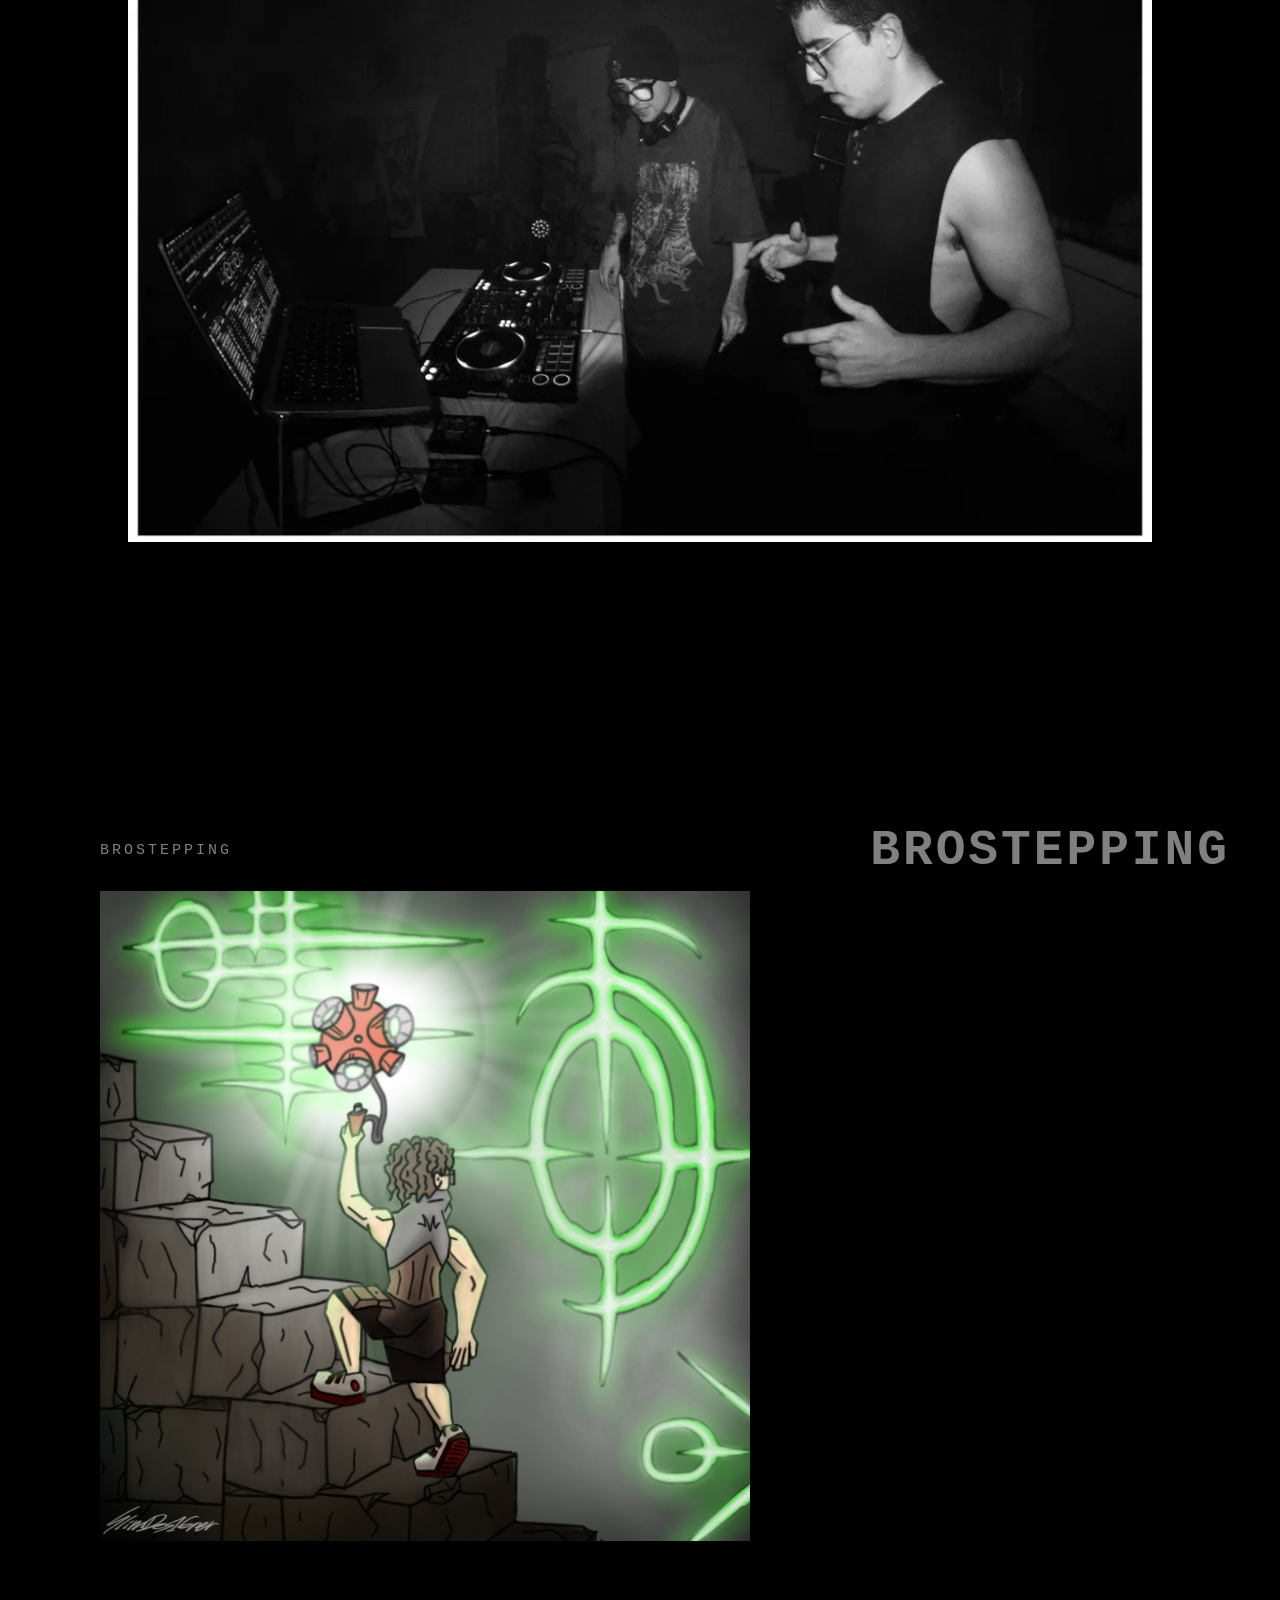
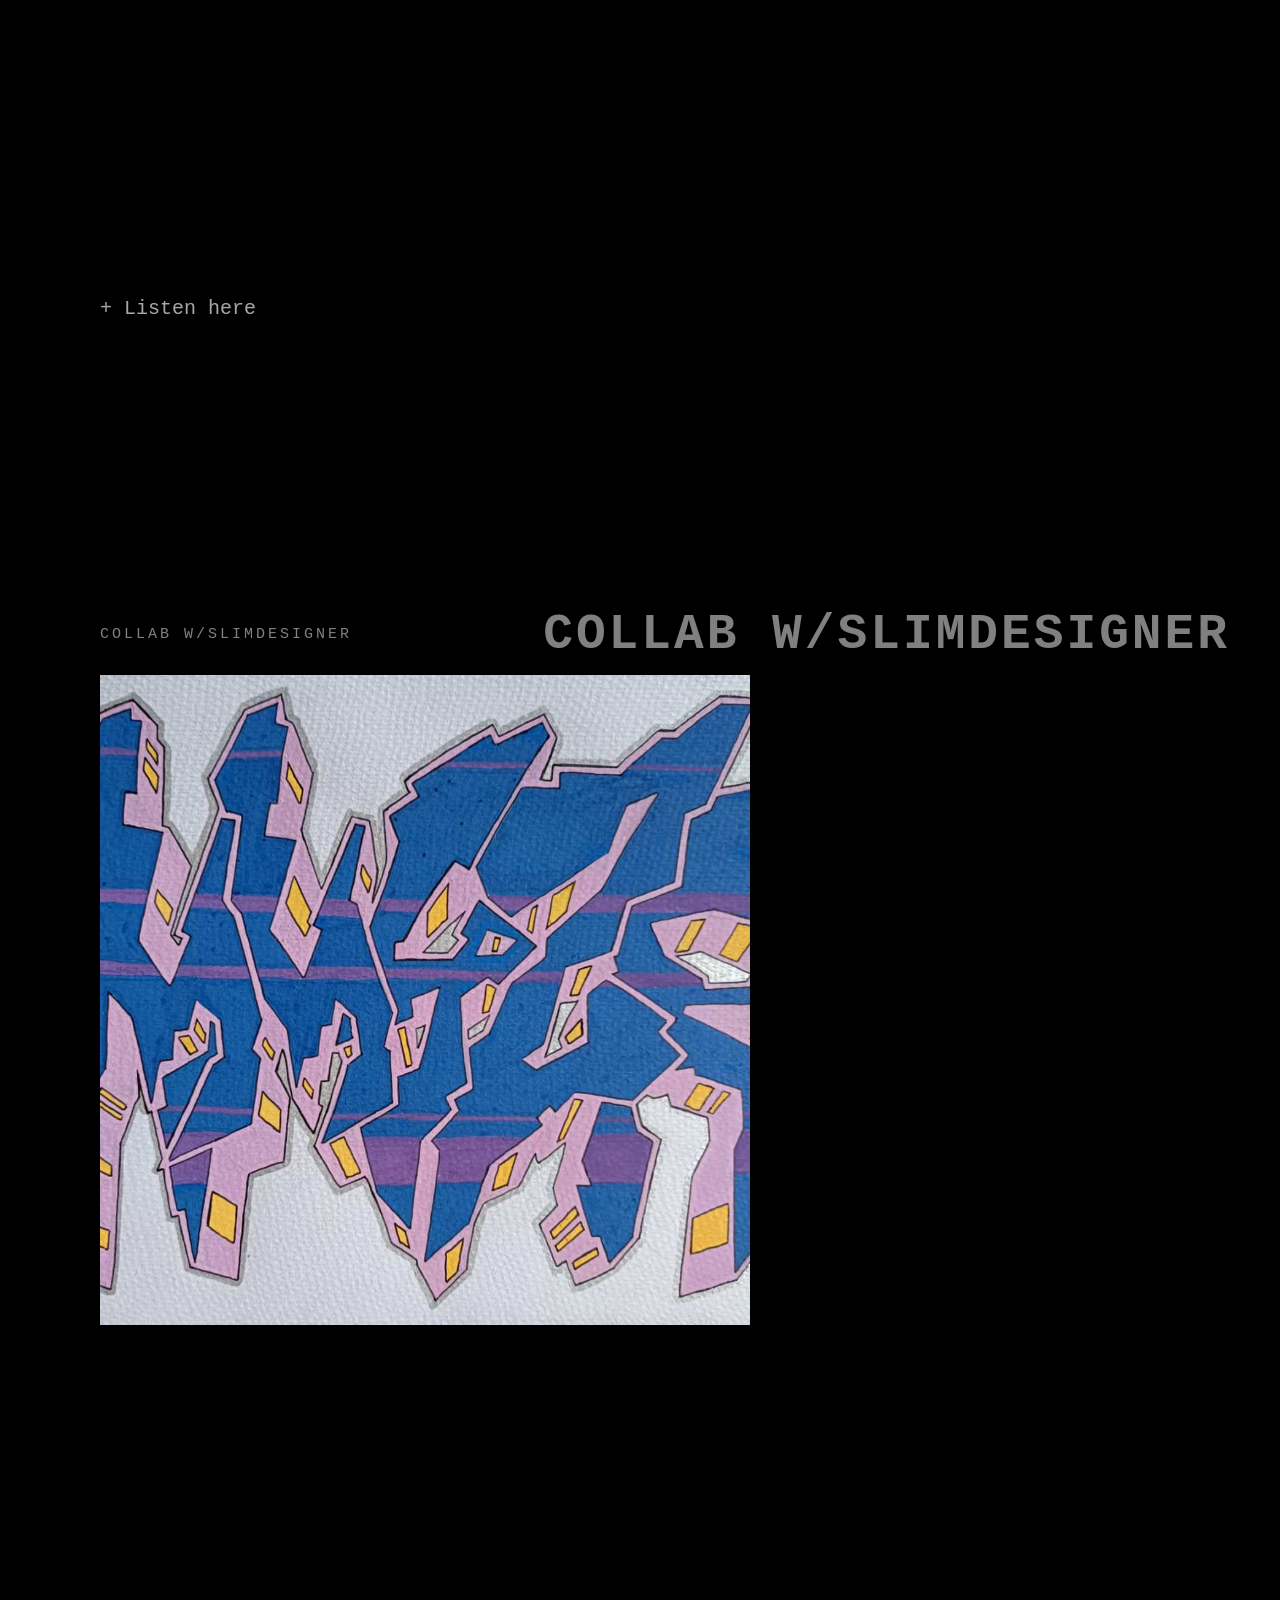
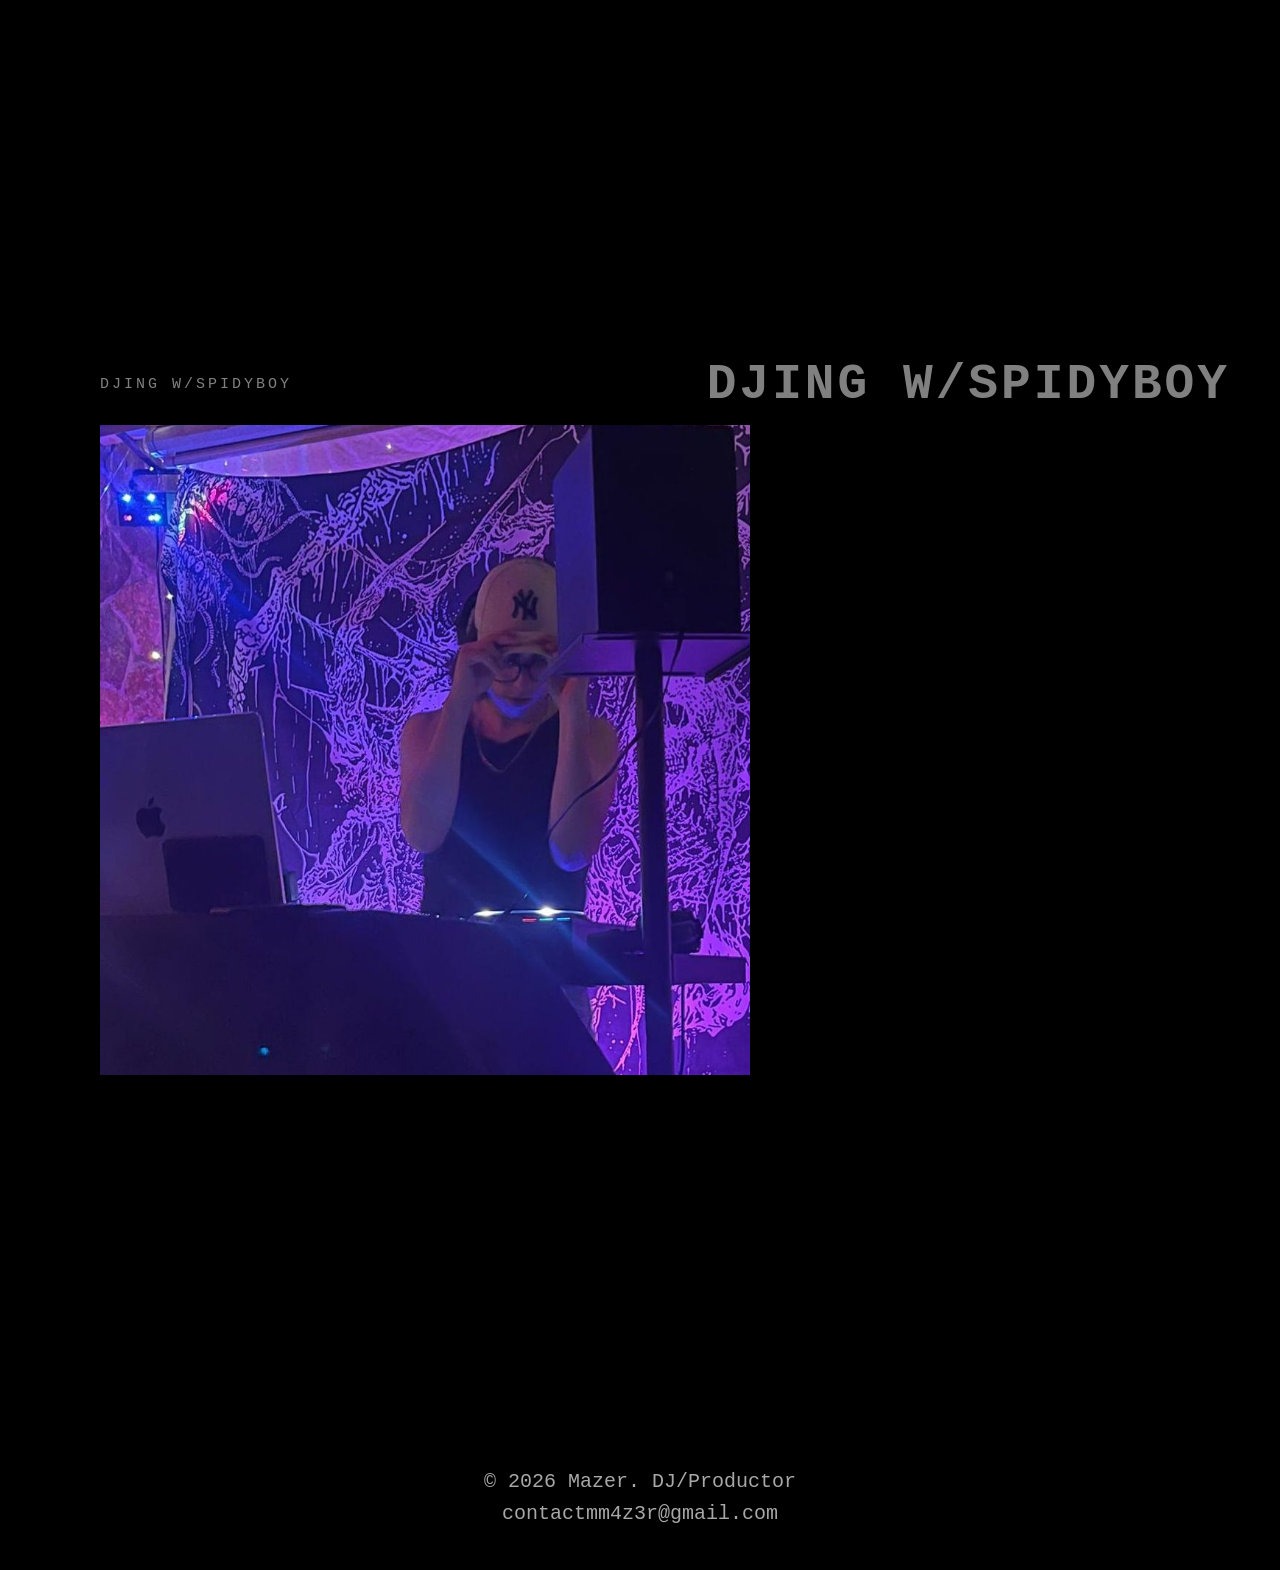
==== commit 46ba44e6: "ajustes ortograficos" ====
--- a/index.html
+++ b/index.html
@@ -1,111 +1,76 @@
 <!doctype html>
 <html lang="es">
-  <head>
-    <meta charset="UTF-8" />
-    <meta name="viewport" content="width=device-width, initial-scale=1.0">
-    <title>M4Z3Rr</title>
-    <link rel="stylesheet" href="css/style2.css" />
-    <link
-      href="https://fonts.googleapis.com/css2?family=Inter:wght@300;400;600;700&display=swap"
-      rel="stylesheet"
-    />
-  </head>
 
-  <body>
-    <header>
-      <img
-        class="imagen-principal"
-        src="resources/portadaPrincipal.png"
-        alt="Imagen Principal"
-      />
-      <a href="https://linktr.ee/mm4z3r" class="enlace-principal">+ Listen here</a>
-      <div class="nombre">
-        <h1>M4z3Rr</h1>
+<head>
+  <meta charset="UTF-8" />
+  <meta name="viewport" content="width=device-width, initial-scale=1.0">
+  <title>M4Z3Rr</title>
+  <link rel="stylesheet" href="css/style2.css" />
+  <link href="https://fonts.googleapis.com/css2?family=Inter:wght@300;400;600;700&display=swap" rel="stylesheet" />
+</head>
+
+<body>
+  <header>
+    <img class="imagen-principal" src="resources/portadaPrincipal.png" alt="Imagen Principal" />
+    <a href="https://linktr.ee/mm4z3r" class="enlace-principal">+ Listen here</a>
+    <div class="nombre">
+      <h1>M4z3Rr</h1>
+    </div>
+    <p class="titulo-secundario dj">Mazer. DJ/Productor</p>
+  </header>
+
+  <div class="side-menu">
+    <nav>
+      <a href="index2.html" target="_blank" rel="noopener noreferrer">BIO&#9733</a>
+      <a href="https://www.instagram.com/mm4zer/" target="_blank" rel="noopener noreferrer">INSTAGRAM</a>
+      <a href="https://soundcloud.com/m4z3r-623345221?ref=whatsapp-image&p=a&c=1&si=0fdd82d1940a45239a0abf6e9e4c2237&utm_source=whatsapp&utm_medium=message&utm_campaign=social_sharing"
+        target="_blank" rel="noopener noreferrer">SOUNDCLOUD</a>
+      <a href="https://www.youtube.com/@MM4Z3RR" target="_blank" rel="noopener noreferrer">YOUTUBE</a>
+      <a href="https://open.spotify.com/intl-es/artist/7swnQ7wZ9hgfGvawzavv41" target="_blank"
+        rel="noopener noreferrer">SPOTIFY</a>
+      <a href="https://music.apple.com/es/artist/m4z3rr/1883365184" target="_blank"
+        rel="noopener noreferrer">APPLEMUSIC</a>
+    </nav>
+  </div>
+
+  <main>
+    <img class="imagen-secundaria" src="resources/Carles_pinchando.jpg" alt="Carles Pinchando">
+    <div class="box-title">
+      <div class="titulos-juntos">
+        <h2 class="title-section">BROSTEPPING</h2>
+        <p class="titulo-secundario">BROSTEPPING</p>
       </div>
-      <p class="titulo-secundario">Mazer. DJ/Productor</p>
-    </header>
-
-    <div class="side-menu">
-      <nav>
-        <a href="index2.html" target="_blank" rel="noopener noreferrer">BIO&#9733</a>
-        <a
-          href="https://www.instagram.com/mm4zer/"
-          target="_blank"
-          rel="noopener noreferrer"
-          >INSTAGRAM</a
-        >
-        <a
-          href="https://soundcloud.com/m4z3r-623345221?ref=whatsapp-image&p=a&c=1&si=0fdd82d1940a45239a0abf6e9e4c2237&utm_source=whatsapp&utm_medium=message&utm_campaign=social_sharing"
-          target="_blank"
-          rel="noopener noreferrer"
-          >SOUNDCLOUD</a
-        >
-        <a
-          href="https://www.youtube.com/@MM4Z3RR"
-          target="_blank"
-          rel="noopener noreferrer"
-          >YOUTUBE</a
-        >
-        <a
-          href="https://open.spotify.com/intl-es/artist/7swnQ7wZ9hgfGvawzavv41"
-          target="_blank"
-          rel="noopener noreferrer"
-          >SPOTIFY</a
-        >
-        <a
-          href="https://music.apple.com/es/artist/m4z3rr/1883365184"
-          target="_blank"
-          rel="noopener noreferrer"
-          >APPLEMUSIC</a
-        >
-      </nav>
+      <div class="content-box">
+        <img class="portada-seccion" src="resources/stepping-to-my-way-portada.png" alt="BROSTEPPING" />
+      </div>
     </div>
 
-    <main>
-      <img class="imagen-secundaria" src="resources/Carles_pinchando.jpg" alt="Carles Pinchando">
-      <div class="box-title">
-        <div class="titulos-juntos">
-          <h2 class="title-section">BROSTEPPING</h2>
-          <p class="titulo-secundario">BROSTEPPING</p>
-        </div>
-        <div class="content-box">
-          <img class="portada-seccion" src="resources/stepping-to-my-way-portada.png" alt="BROSTEPPING" />
-        </div>
+    <a href="https://linktr.ee/mm4z3r" class="enlace">+ Listen here</a>
+
+    <div class="box-title">
+      <div class="titulos-juntos">
+        <h2 class="title-section">COLLAB W/SLIMDESIGNER</h2>
+        <p class="titulo-secundario">COLLAB W/SLIMDESIGNER</p>
       </div>
+      <div class="content-box">
+        <img class="portada-seccion" src="resources/m4z3r-logo-1.png" alt="COLLAB W/SLIMDESIGNER" />
+      </div>
+    </div>
 
-      <a href="https://linktr.ee/mm4z3r" class="enlace">+ Listen here</a>
+    <div class="box-title">
+      <div class="titulos-juntos">
+        <h2 class="title-section">DJING W/SPIDYBOY</h2>
+        <p class="titulo-secundario">DJING W/SPIDYBOY</p>
+      </div>
+      <div class="content-box">
+        <img class="portada-seccion" src="resources/m4z3r-djing-1-edited-1.png" alt="DJING W/SPIDYBOY" />
+      </div>
+    </div>
+  </main>
+  <footer>
+    <p>© 2026 Mazer. DJ/Productor</p>
+    <p>contactmm4z3r@gmail.com</p>
+  </footer>
+</body>
 
-      <div class="box-title">
-        <div class="titulos-juntos">
-          <h2 class="title-section">COLLAB W/SLIMDESIGNER</h2>
-          <p class="titulo-secundario">COLLAB W/SLIMDESIGNER</p>
-        </div>
-        <div class="content-box">
-          <img
-            class="portada-seccion"
-            src="resources/m4z3r-logo-1.png"
-            alt="COLLAB W/SLIMDESIGNER"
-          />
-        </div>
-      </div>
-
-      <div class="box-title">
-        <div class="titulos-juntos">
-          <h2 class="title-section">DJING W/SPIDYBOY</h2>
-          <p class="titulo-secundario">DJING W/SPIDYBOY</p>
-        </div>
-        <div class="content-box">
-          <img
-            class="portada-seccion"
-            src="resources/m4z3r-djing-1-edited-1.png"
-            alt="DJING W/SPIDYBOY"
-          />
-        </div>
-      </div>
-    </main>
-    <footer>
-      <p>© 2026 Mazer. DJ/Producto</p>
-      <p>contactmm4z3r@gmail.com</p>
-    </footer>
-  </body>
-</html>
+</html>
--- a/css/style2.css
+++ b/css/style2.css
@@ -234,6 +234,10 @@
     text-align: left;
   }
 
+  .dj{
+    font-size: 20px;
+  }
+
   /* Portadas fijas 650px → fluidas */
   .portada-seccion {
     width: 100%;
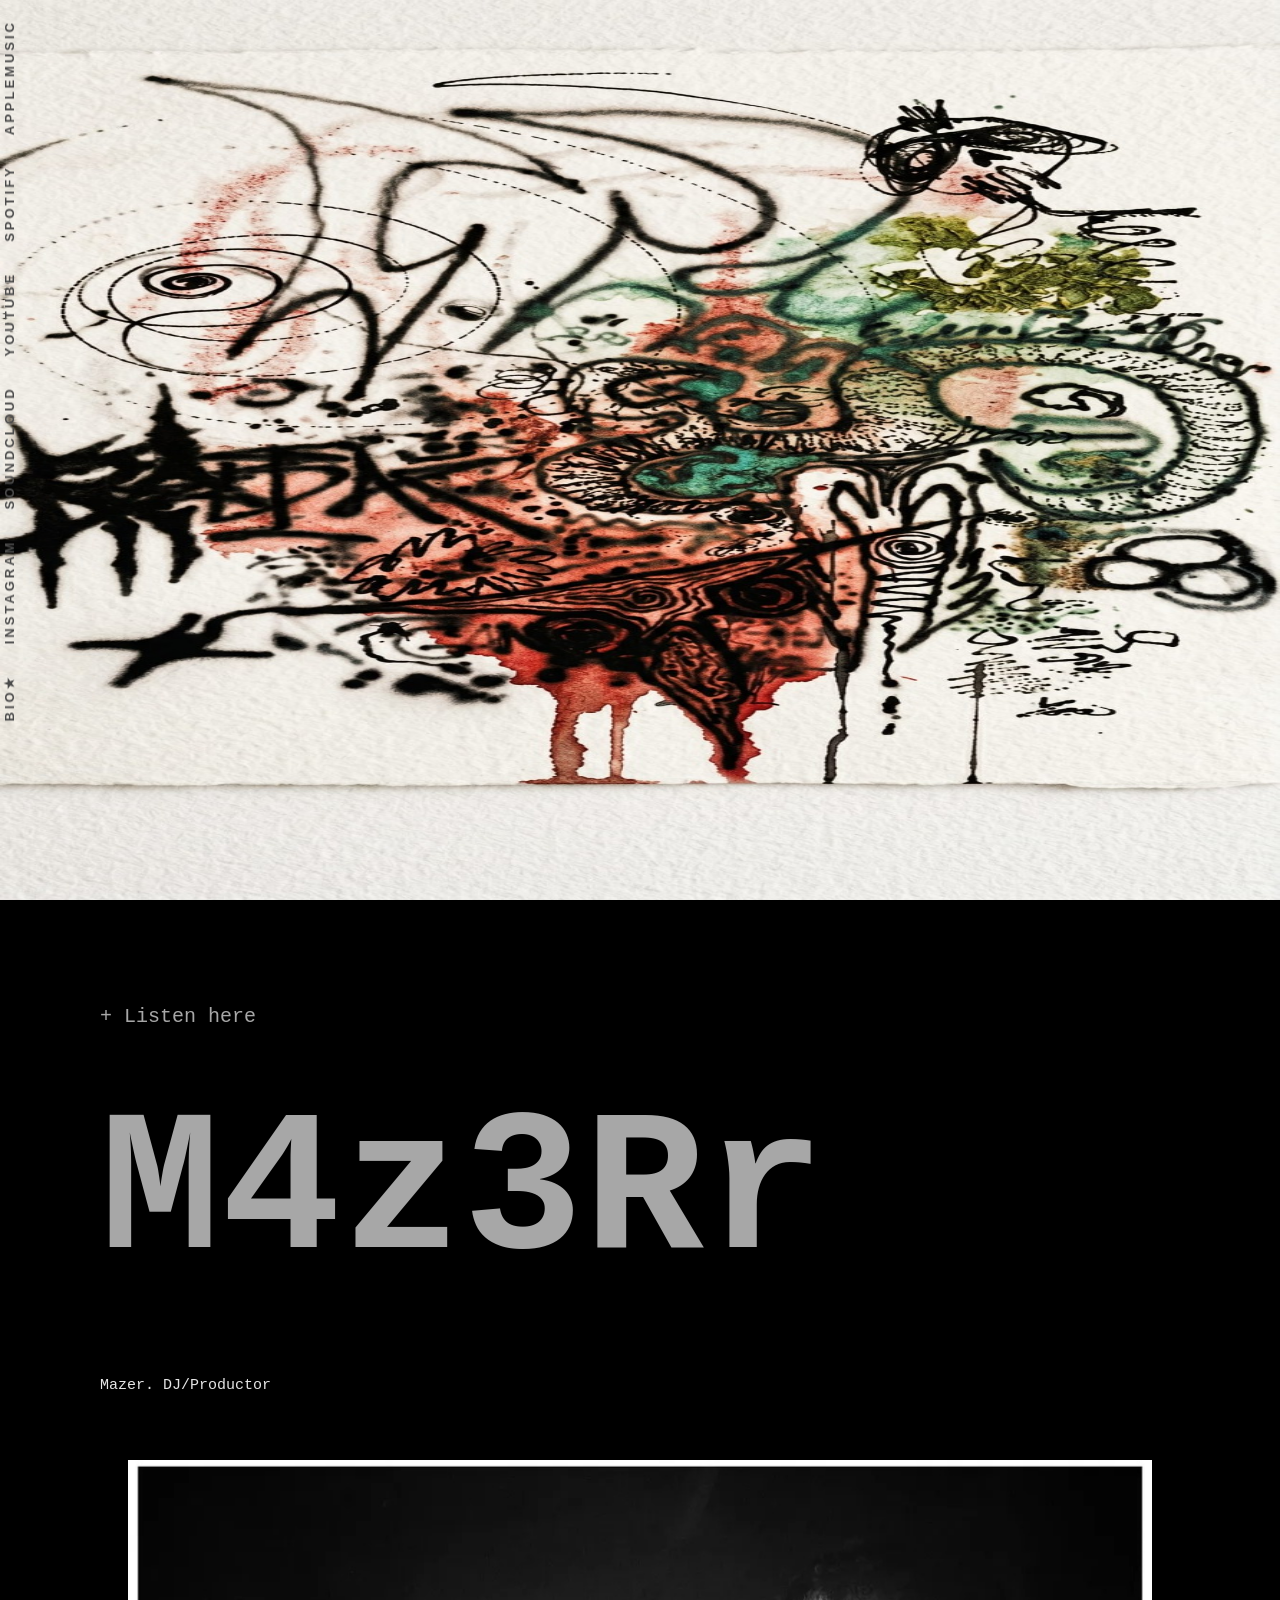
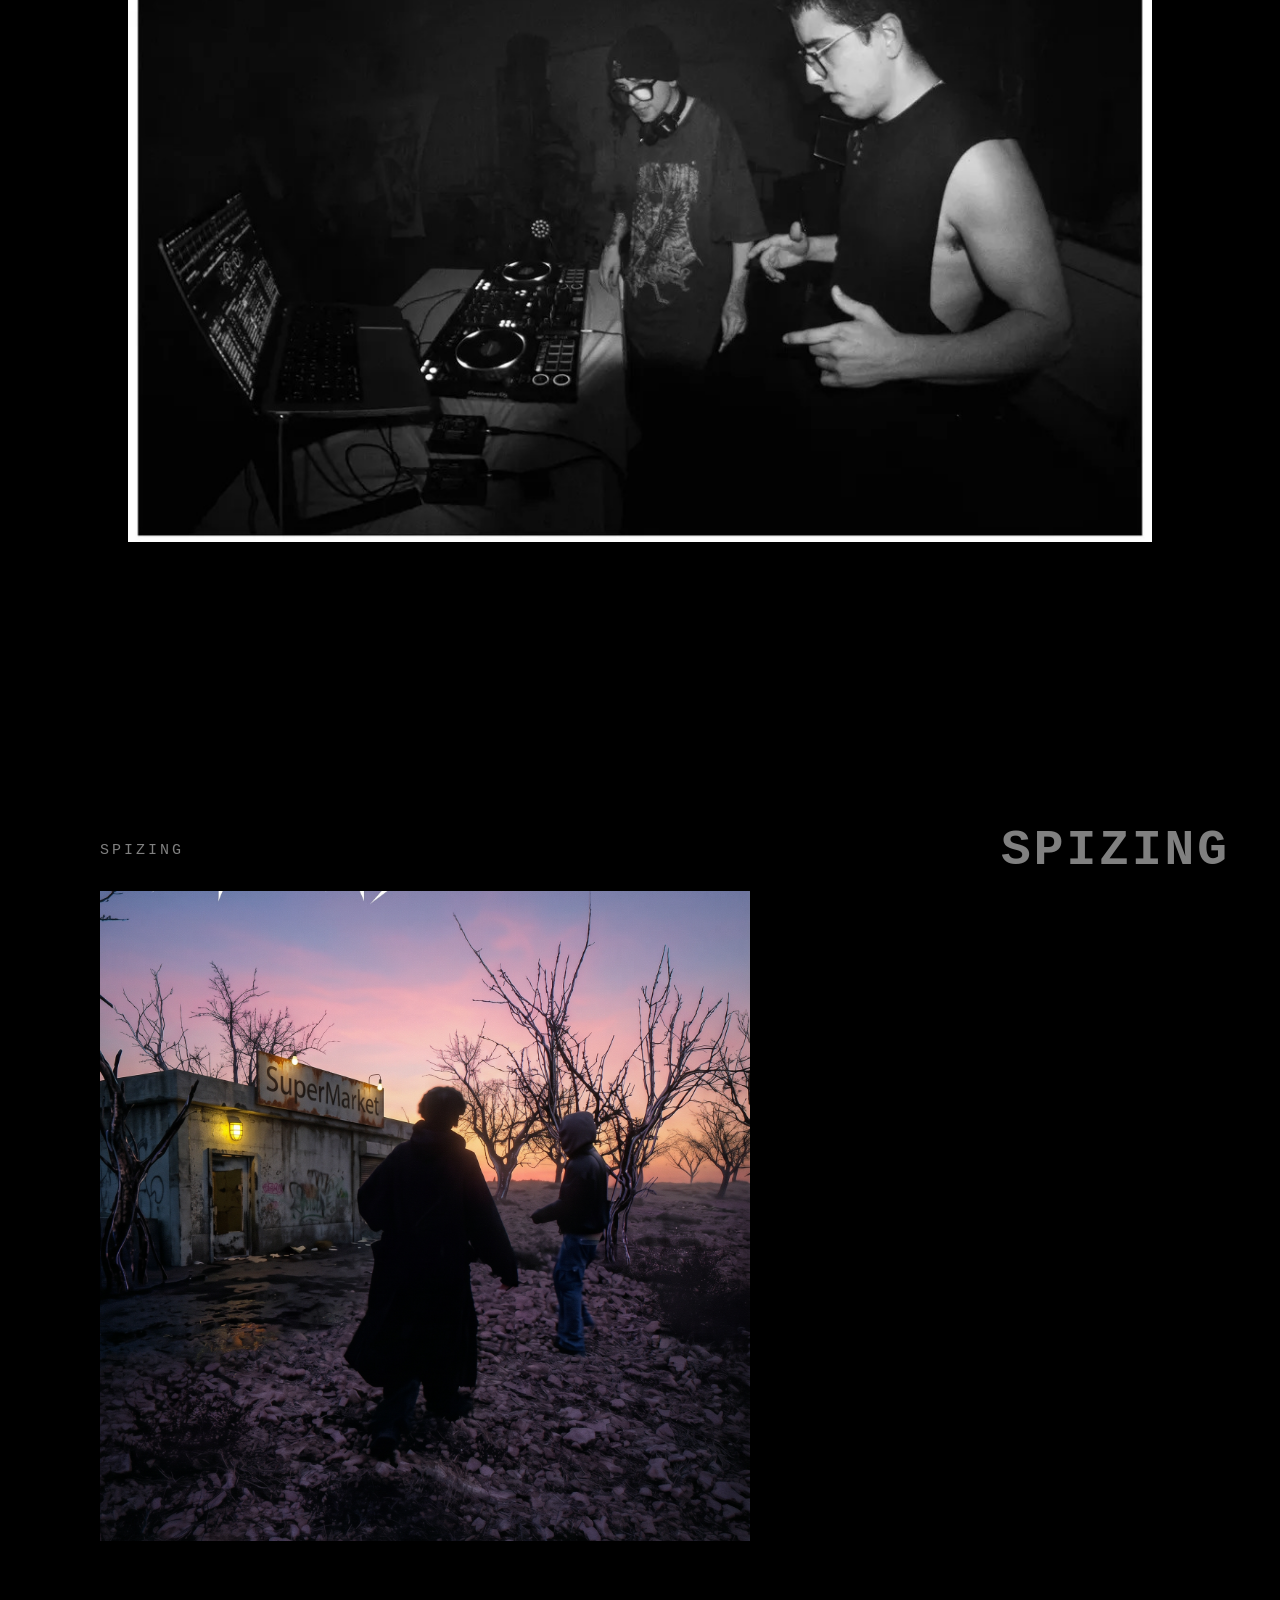
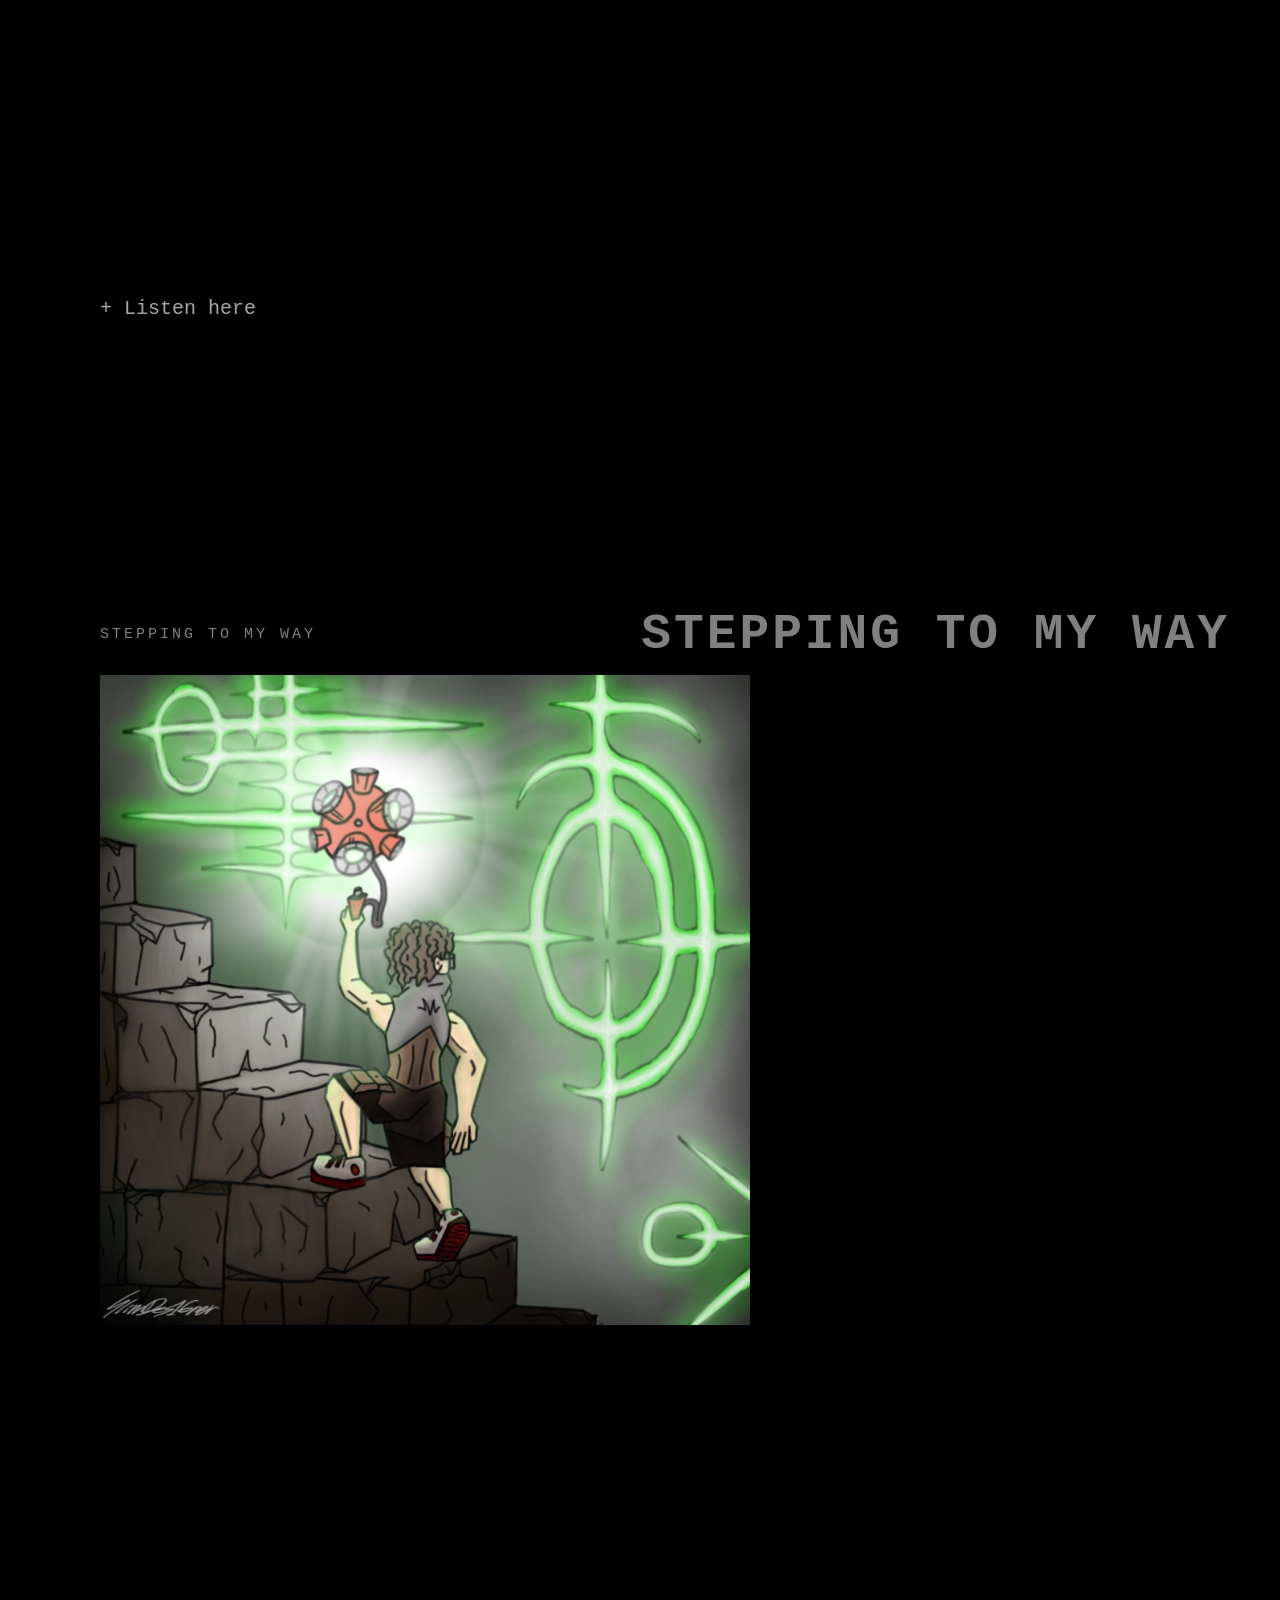
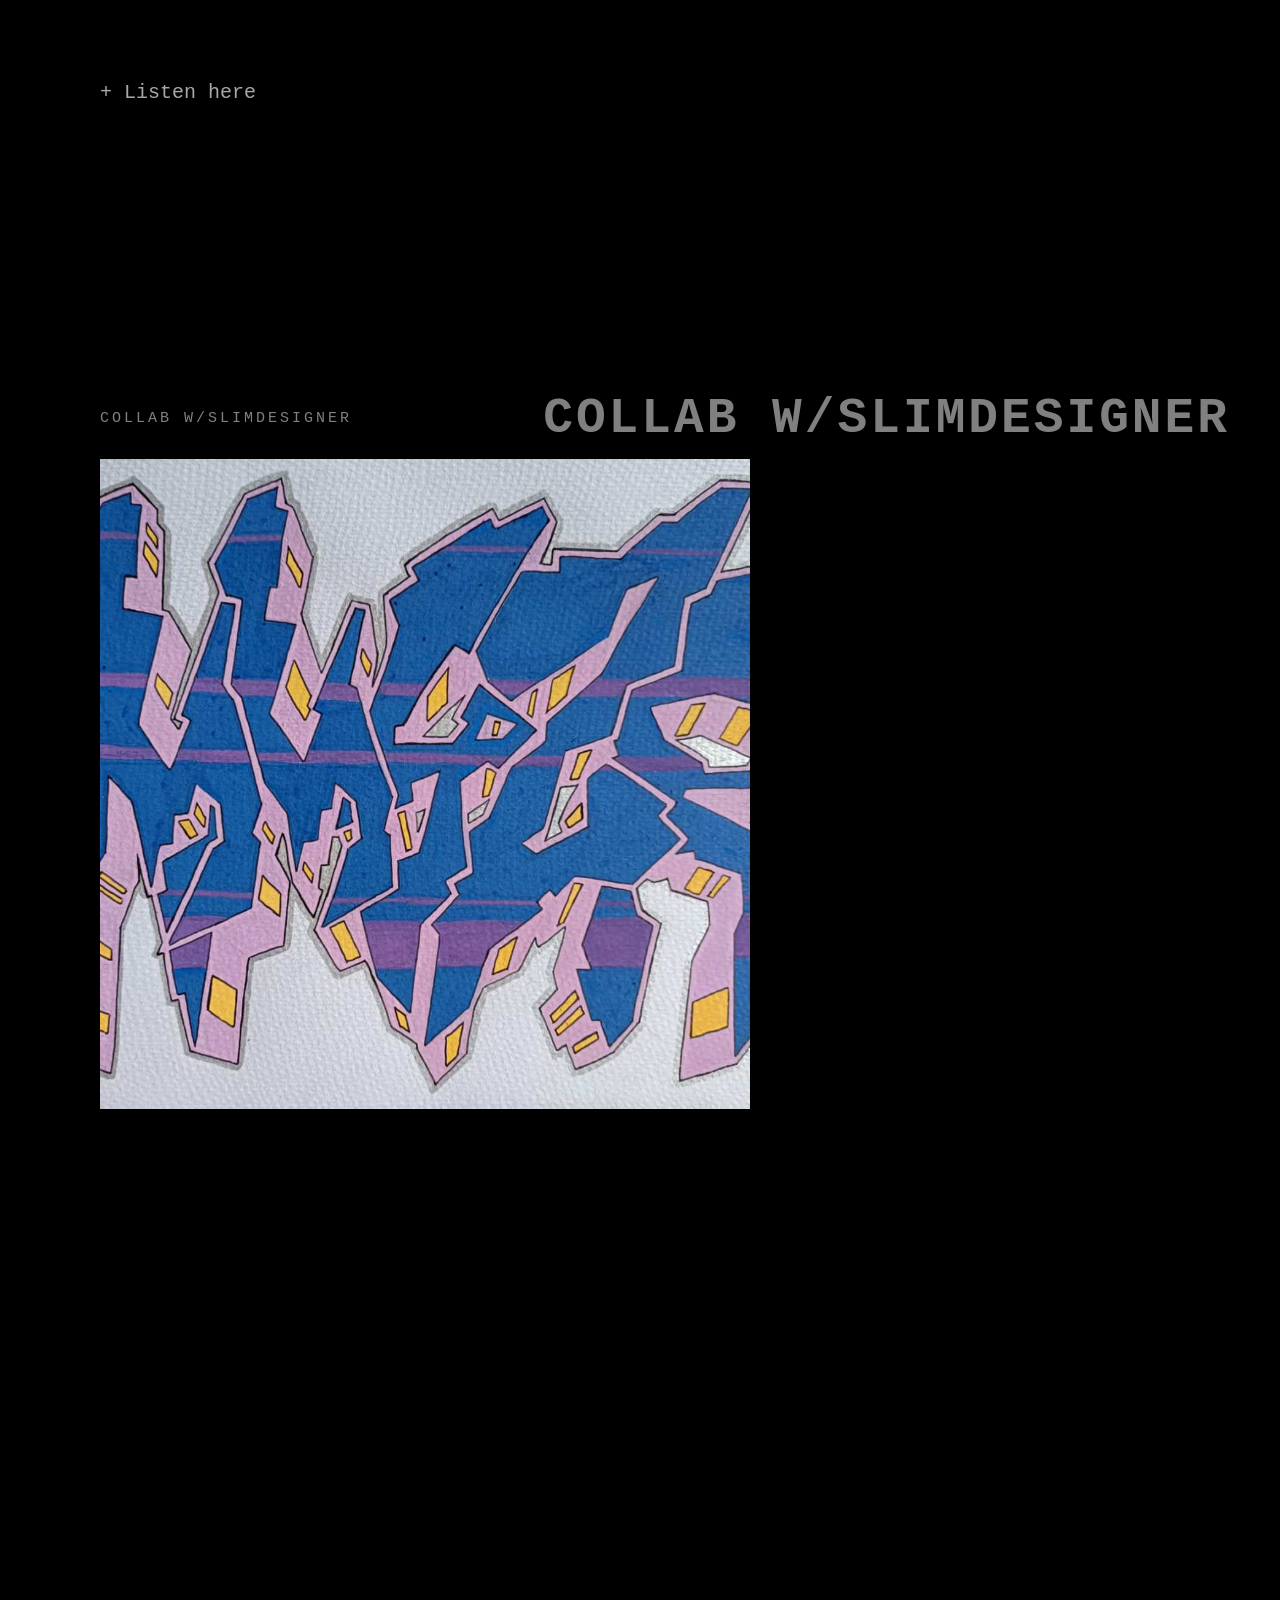
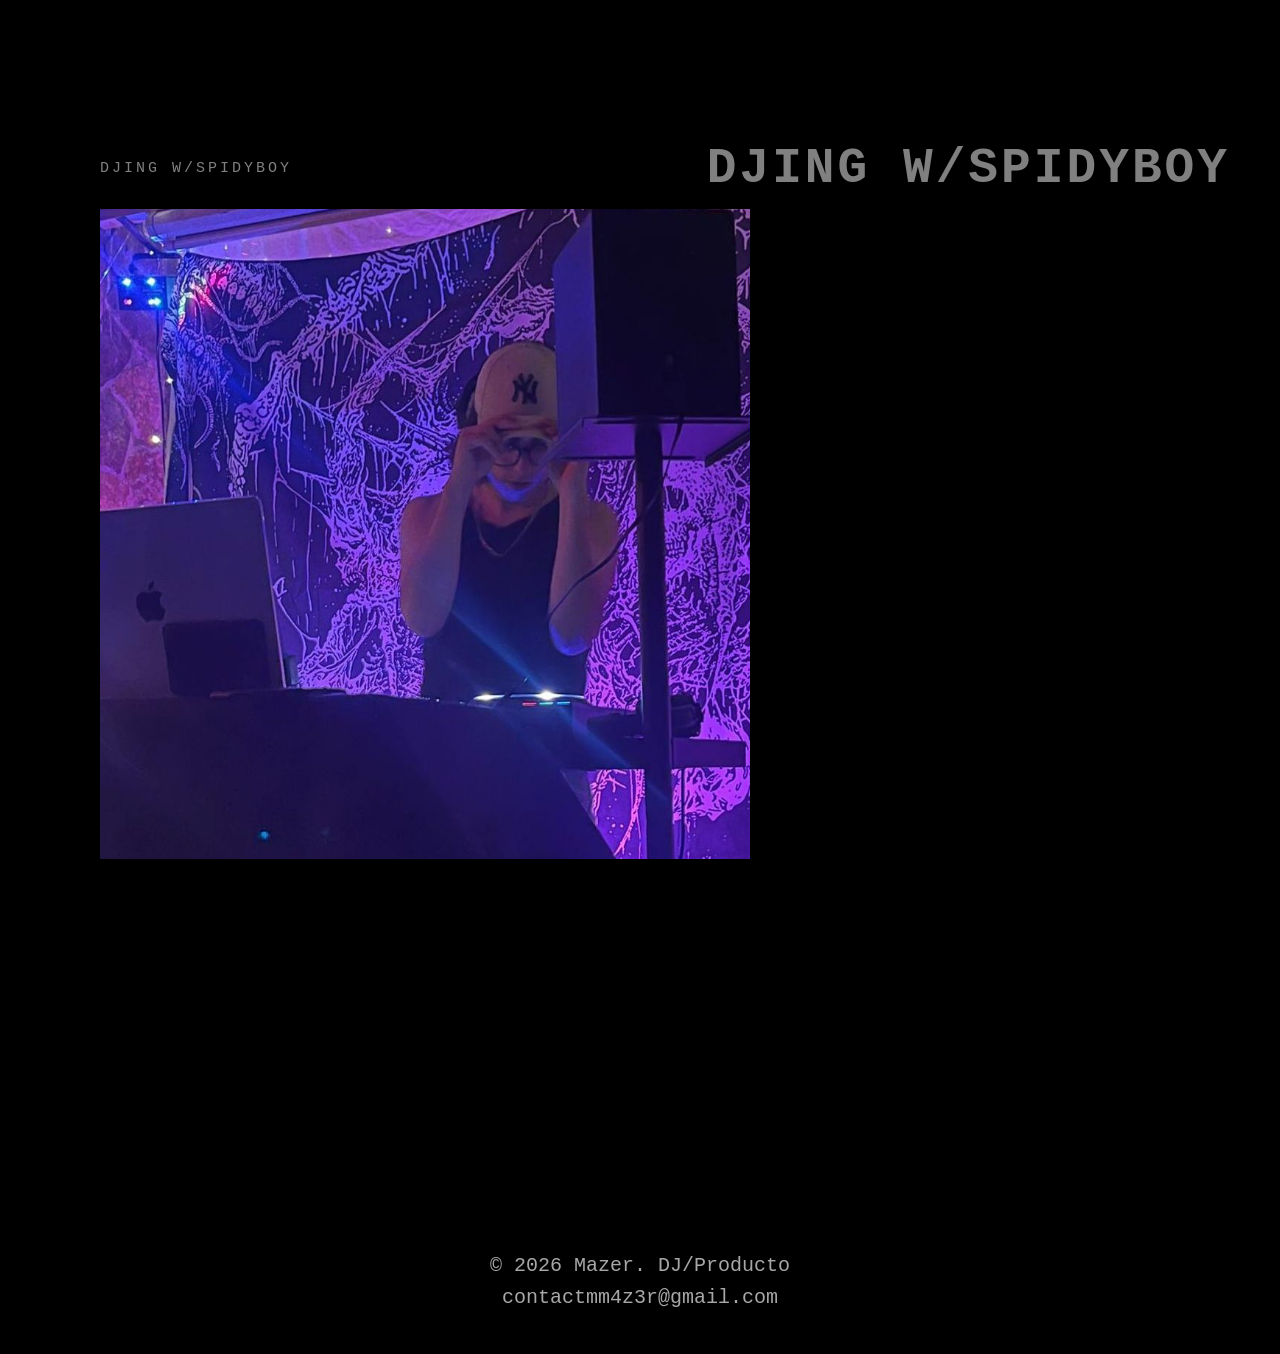
==== commit 35fa7af0: "Actualizacion. New Song" ====
--- a/index.html
+++ b/index.html
@@ -1,76 +1,128 @@
 <!doctype html>
 <html lang="es">
+  <head>
+    <meta charset="UTF-8" />
+    <meta name="viewport" content="width=device-width, initial-scale=1.0">
+    <title>M4Z3Rr</title>
+    <link rel="stylesheet" href="css/style2.css" />
+    <link
+      href="https://fonts.googleapis.com/css2?family=Inter:wght@300;400;600;700&display=swap"
+      rel="stylesheet"
+    />
+  </head>
 
-<head>
-  <meta charset="UTF-8" />
-  <meta name="viewport" content="width=device-width, initial-scale=1.0">
-  <title>M4Z3Rr</title>
-  <link rel="stylesheet" href="css/style2.css" />
-  <link href="https://fonts.googleapis.com/css2?family=Inter:wght@300;400;600;700&display=swap" rel="stylesheet" />
-</head>
+  <body>
+    <header>
+      <img
+        class="imagen-principal"
+        src="resources/portadaPrincipalSingle.jpeg"
+        alt="Imagen Principal"
+      />
+      <a href="https://distrokid.com/hyperfollow/m4z3rr/aereal-drumstep?utm_campaign=website&utm_medium=Email+&utm_source=SendGrid" class="enlace-principal">+ Listen here</a>
+      <div class="nombre">
+        <h1>M4z3Rr</h1>
+      </div>
+      <p class="titulo-secundario dj">Mazer. DJ/Productor</p>
+    </header>
 
-<body>
-  <header>
-    <img class="imagen-principal" src="resources/portadaPrincipal.png" alt="Imagen Principal" />
-    <a href="https://linktr.ee/mm4z3r" class="enlace-principal">+ Listen here</a>
-    <div class="nombre">
-      <h1>M4z3Rr</h1>
-    </div>
-    <p class="titulo-secundario dj">Mazer. DJ/Productor</p>
-  </header>
-
-  <div class="side-menu">
-    <nav>
-      <a href="index2.html" target="_blank" rel="noopener noreferrer">BIO&#9733</a>
-      <a href="https://www.instagram.com/mm4zer/" target="_blank" rel="noopener noreferrer">INSTAGRAM</a>
-      <a href="https://soundcloud.com/m4z3r-623345221?ref=whatsapp-image&p=a&c=1&si=0fdd82d1940a45239a0abf6e9e4c2237&utm_source=whatsapp&utm_medium=message&utm_campaign=social_sharing"
-        target="_blank" rel="noopener noreferrer">SOUNDCLOUD</a>
-      <a href="https://www.youtube.com/@MM4Z3RR" target="_blank" rel="noopener noreferrer">YOUTUBE</a>
-      <a href="https://open.spotify.com/intl-es/artist/7swnQ7wZ9hgfGvawzavv41" target="_blank"
-        rel="noopener noreferrer">SPOTIFY</a>
-      <a href="https://music.apple.com/es/artist/m4z3rr/1883365184" target="_blank"
-        rel="noopener noreferrer">APPLEMUSIC</a>
-    </nav>
-  </div>
-
-  <main>
-    <img class="imagen-secundaria" src="resources/Carles_pinchando.jpg" alt="Carles Pinchando">
-    <div class="box-title">
-      <div class="titulos-juntos">
-        <h2 class="title-section">BROSTEPPING</h2>
-        <p class="titulo-secundario">BROSTEPPING</p>
-      </div>
-      <div class="content-box">
-        <img class="portada-seccion" src="resources/stepping-to-my-way-portada.png" alt="BROSTEPPING" />
-      </div>
+    <div class="side-menu">
+      <nav>
+        <a href="index2.html" target="_blank" rel="noopener noreferrer">BIO&#9733</a>
+        <a
+          href="https://www.instagram.com/mm4zer/"
+          target="_blank"
+          rel="noopener noreferrer"
+          >INSTAGRAM</a
+        >
+        <a
+          href="https://soundcloud.com/m4z3r-623345221?ref=whatsapp-image&p=a&c=1&si=0fdd82d1940a45239a0abf6e9e4c2237&utm_source=whatsapp&utm_medium=message&utm_campaign=social_sharing"
+          target="_blank"
+          rel="noopener noreferrer"
+          >SOUNDCLOUD</a
+        >
+        <a
+          href="https://www.youtube.com/@MM4Z3RR"
+          target="_blank"
+          rel="noopener noreferrer"
+          >YOUTUBE</a
+        >
+        <a
+          href="https://open.spotify.com/intl-es/artist/7swnQ7wZ9hgfGvawzavv41"
+          target="_blank"
+          rel="noopener noreferrer"
+          >SPOTIFY</a
+        >
+        <a
+          href="https://music.apple.com/es/artist/m4z3rr/1883365184"
+          target="_blank"
+          rel="noopener noreferrer"
+          >APPLEMUSIC</a
+        >
+      </nav>
     </div>
 
-    <a href="https://linktr.ee/mm4z3r" class="enlace">+ Listen here</a>
+    <main>
+      <img class="imagen-secundaria" src="resources/Carles_pinchando.jpg" alt="Carles Pinchando">
 
-    <div class="box-title">
-      <div class="titulos-juntos">
-        <h2 class="title-section">COLLAB W/SLIMDESIGNER</h2>
-        <p class="titulo-secundario">COLLAB W/SLIMDESIGNER</p>
+      <div class="box-title">
+        <div class="titulos-juntos">
+          <h2 class="title-section">SPIZING</h2>
+          <p class="titulo-secundario">SPIZING</p>
+        </div>
+        <div class="content-box">
+          <img
+            class="portada-seccion"
+            src="resources/portadaPrincipal.png"
+            alt="COLLAB W/SLIMDESIGNER"
+          />
+        </div>
       </div>
-      <div class="content-box">
-        <img class="portada-seccion" src="resources/m4z3r-logo-1.png" alt="COLLAB W/SLIMDESIGNER" />
+
+        <a href="https://open.spotify.com/track/3Kt263VUlQuZWRmSWvmFhb?si=xxQzUjWWRzWZffNuo-q5ow" class="enlace">+ Listen here</a>
+
+      <div class="box-title">
+        <div class="titulos-juntos">
+          <h2 class="title-section">STEPPING TO MY WAY</h2>
+          <p class="titulo-secundario">STEPPING TO MY WAY</p>
+        </div>
+        <div class="content-box">
+          <img class="portada-seccion" src="resources/stepping-to-my-way-portada.png" alt="BROSTEPPING" />
+        </div>
       </div>
-    </div>
 
-    <div class="box-title">
-      <div class="titulos-juntos">
-        <h2 class="title-section">DJING W/SPIDYBOY</h2>
-        <p class="titulo-secundario">DJING W/SPIDYBOY</p>
+      <a href="https://linktr.ee/mm4z3r" class="enlace">+ Listen here</a>
+
+      <div class="box-title">
+        <div class="titulos-juntos">
+          <h2 class="title-section">COLLAB W/SLIMDESIGNER</h2>
+          <p class="titulo-secundario">COLLAB W/SLIMDESIGNER</p>
+        </div>
+        <div class="content-box">
+          <img
+            class="portada-seccion"
+            src="resources/m4z3r-logo-1.png"
+            alt="COLLAB W/SLIMDESIGNER"
+          />
+        </div>
       </div>
-      <div class="content-box">
-        <img class="portada-seccion" src="resources/m4z3r-djing-1-edited-1.png" alt="DJING W/SPIDYBOY" />
+
+      <div class="box-title">
+        <div class="titulos-juntos">
+          <h2 class="title-section">DJING W/SPIDYBOY</h2>
+          <p class="titulo-secundario">DJING W/SPIDYBOY</p>
+        </div>
+        <div class="content-box">
+          <img
+            class="portada-seccion"
+            src="resources/m4z3r-djing-1-edited-1.png"
+            alt="DJING W/SPIDYBOY"
+          />
+        </div>
       </div>
-    </div>
-  </main>
-  <footer>
-    <p>© 2026 Mazer. DJ/Productor</p>
-    <p>contactmm4z3r@gmail.com</p>
-  </footer>
-</body>
-
-</html>+    </main>
+    <footer>
+      <p>© 2026 Mazer. DJ/Producto</p>
+      <p>contactmm4z3r@gmail.com</p>
+    </footer>
+  </body>
+</html>
--- a/css/style2.css
+++ b/css/style2.css
@@ -46,7 +46,8 @@
 
 .side-menu a {
   text-decoration: none;
-  color: rgb(255, 255, 255);
+  font-weight: bold;
+  color: rgb(75, 75, 75);
   font-size: 13px;
 }
 
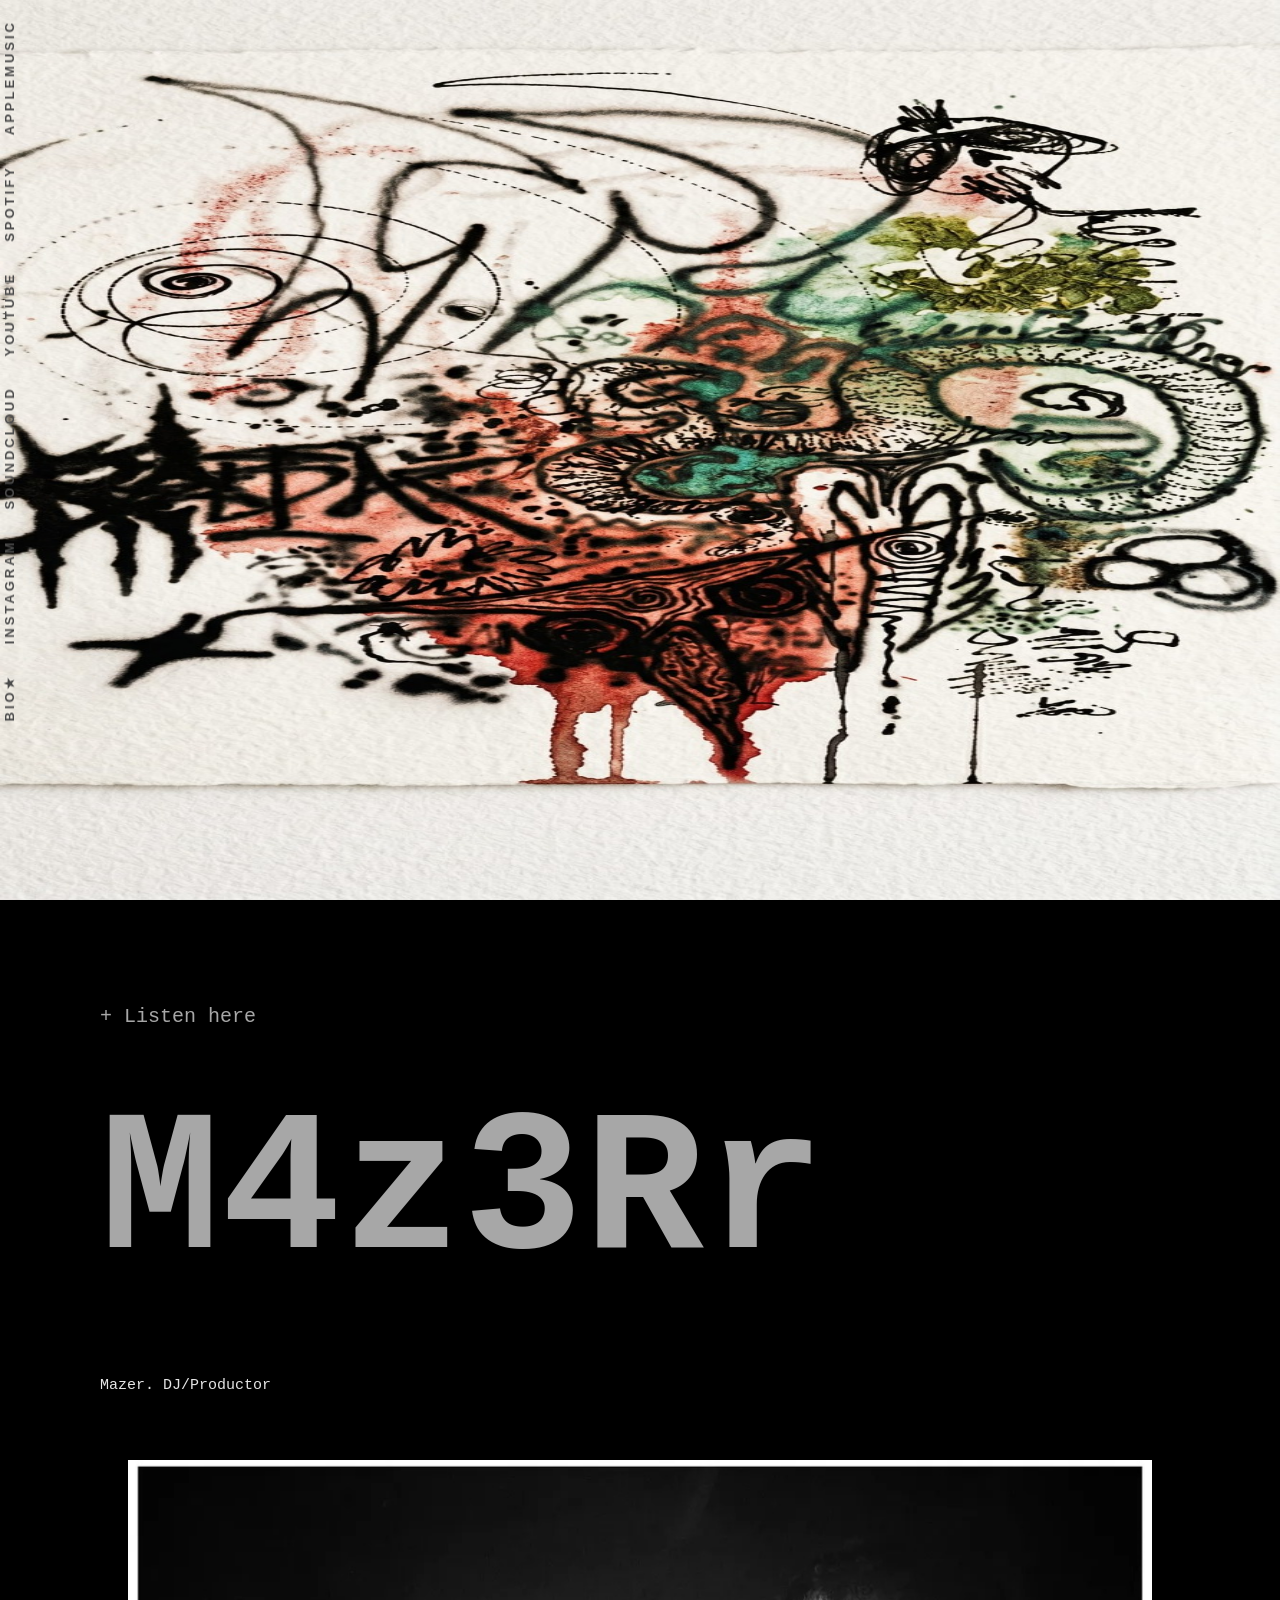
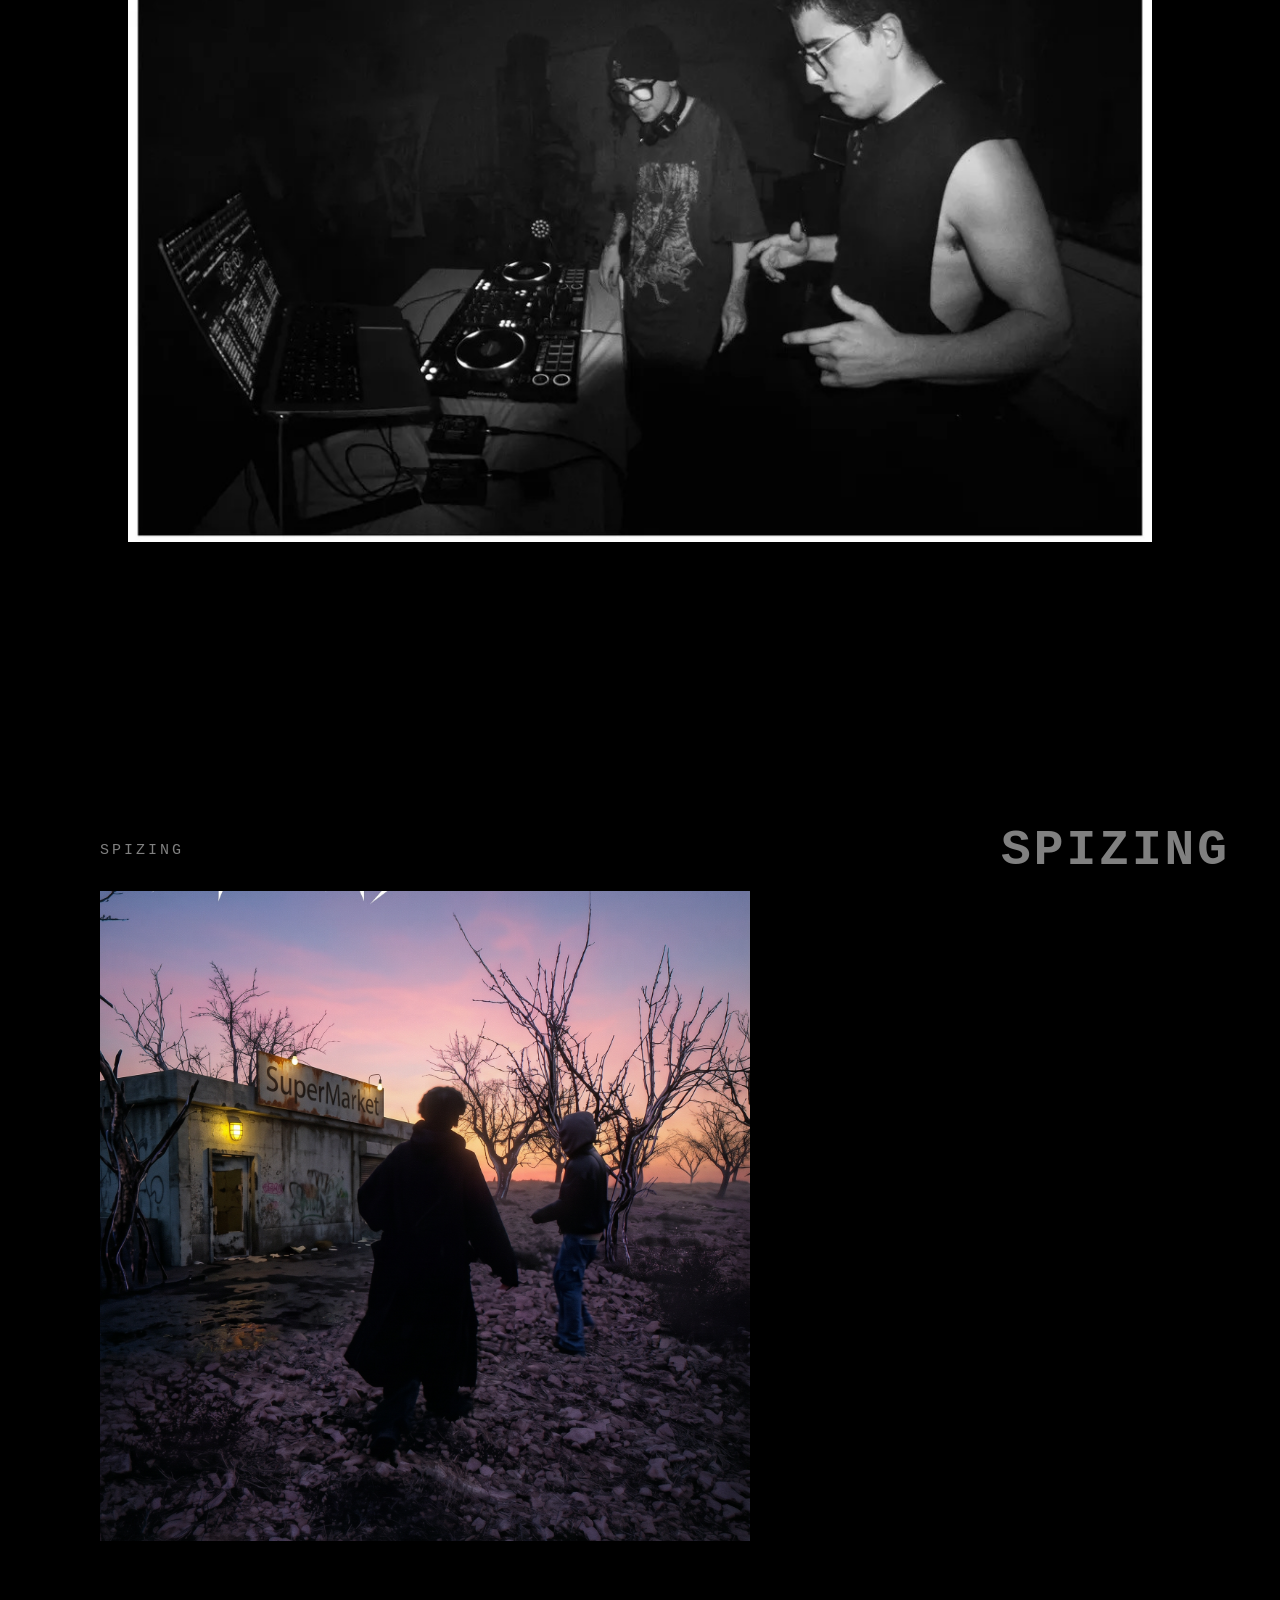
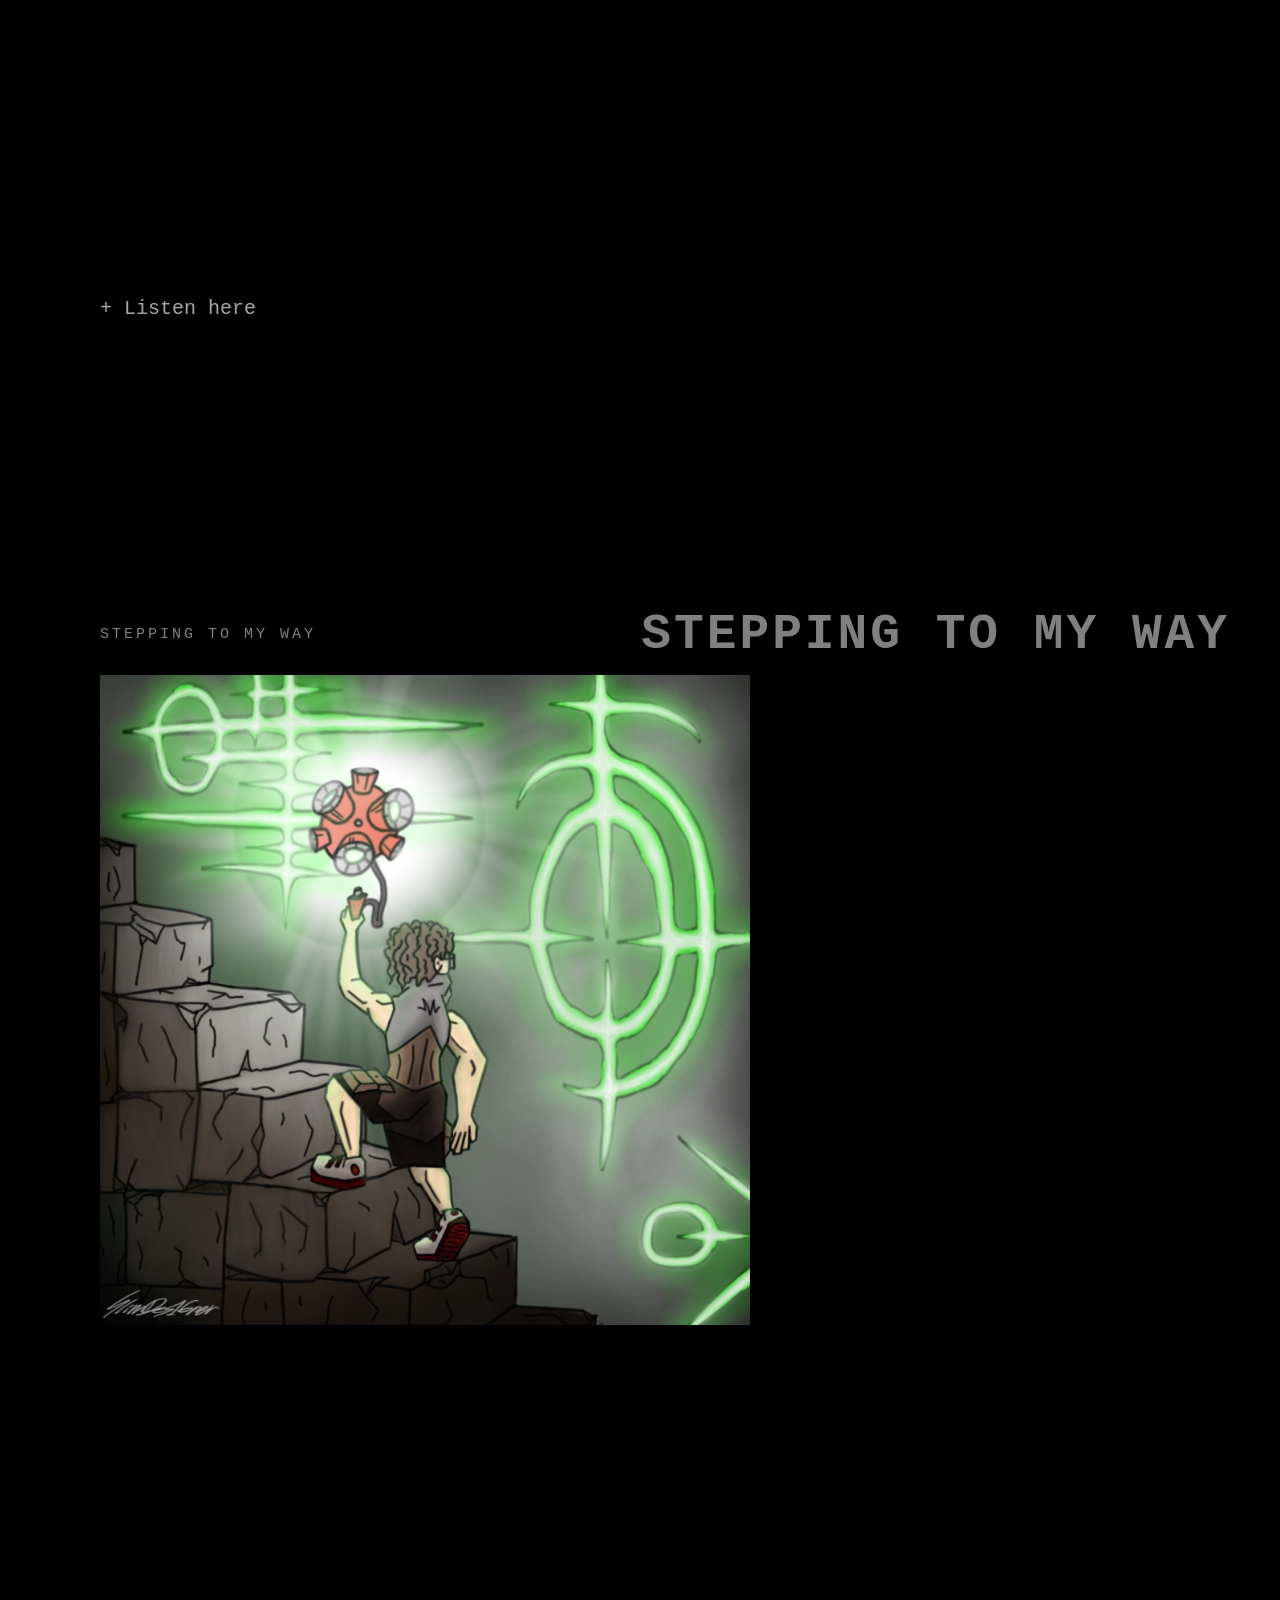
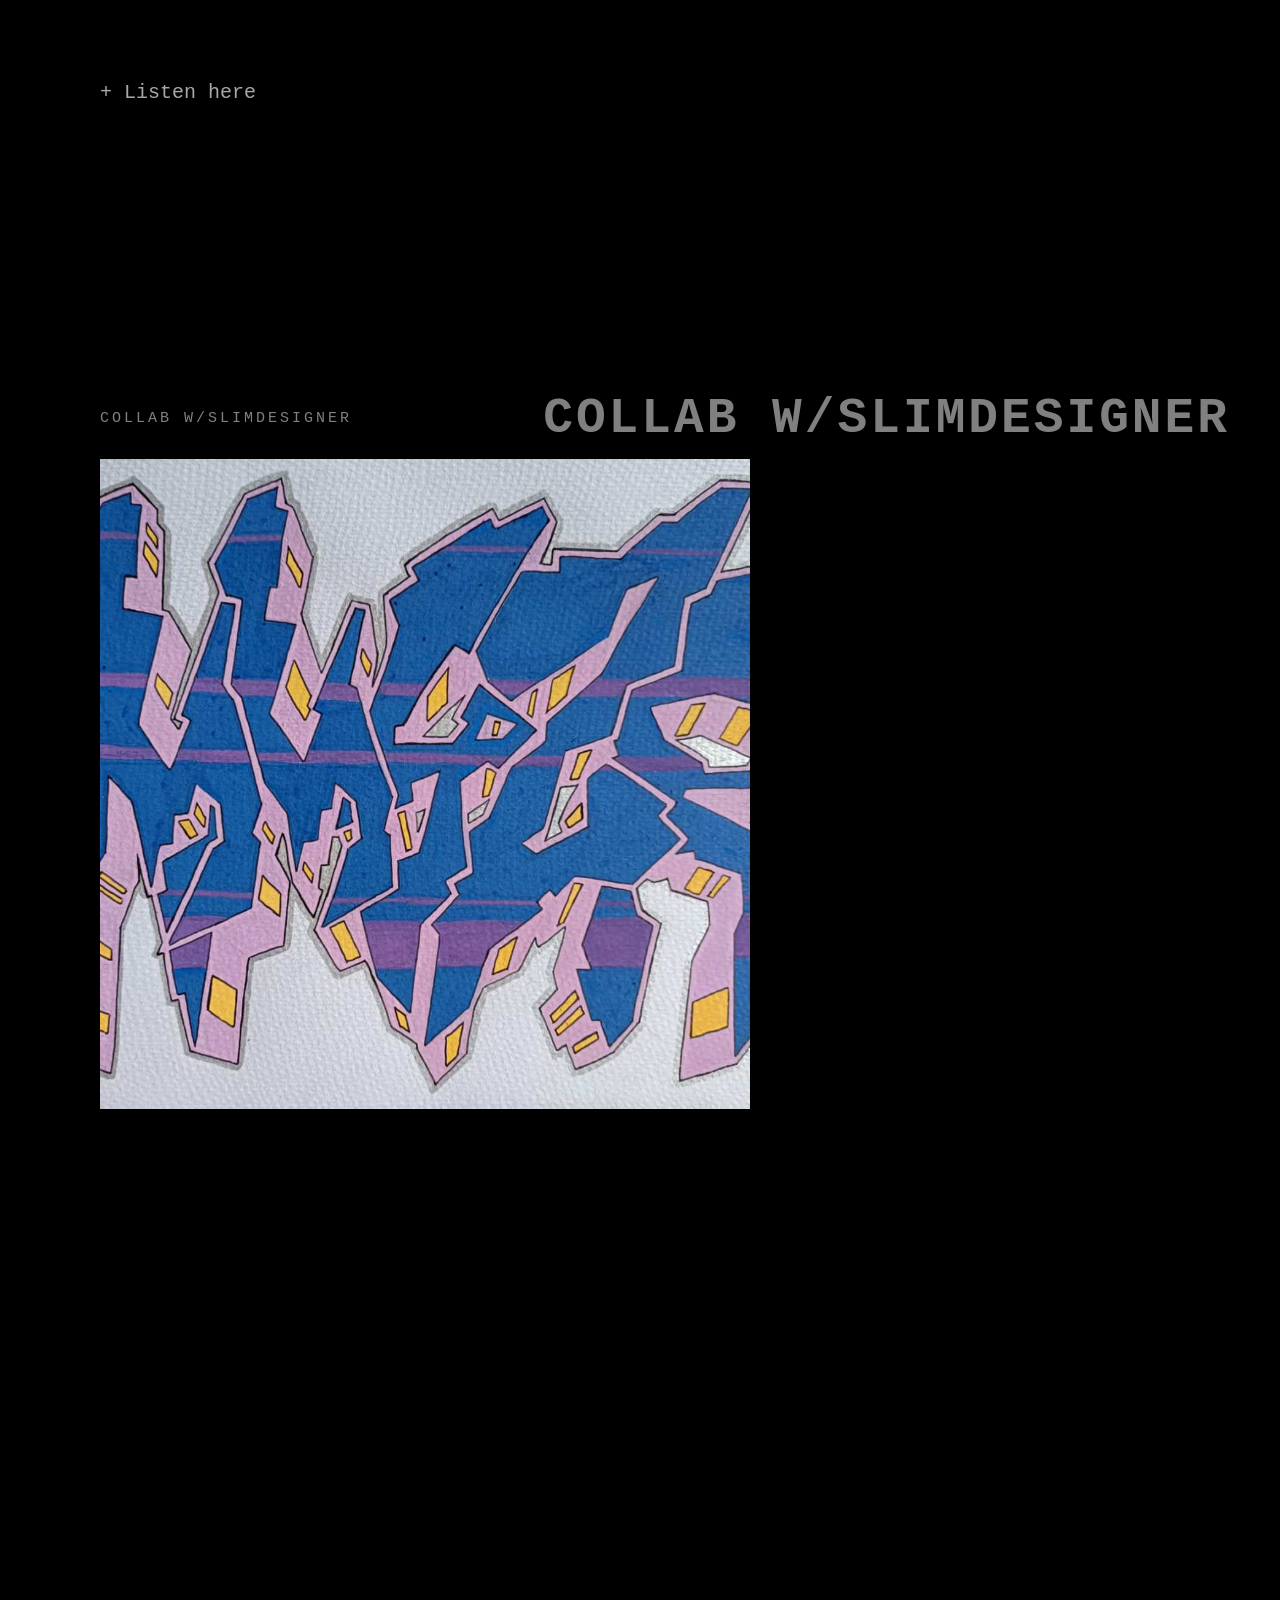
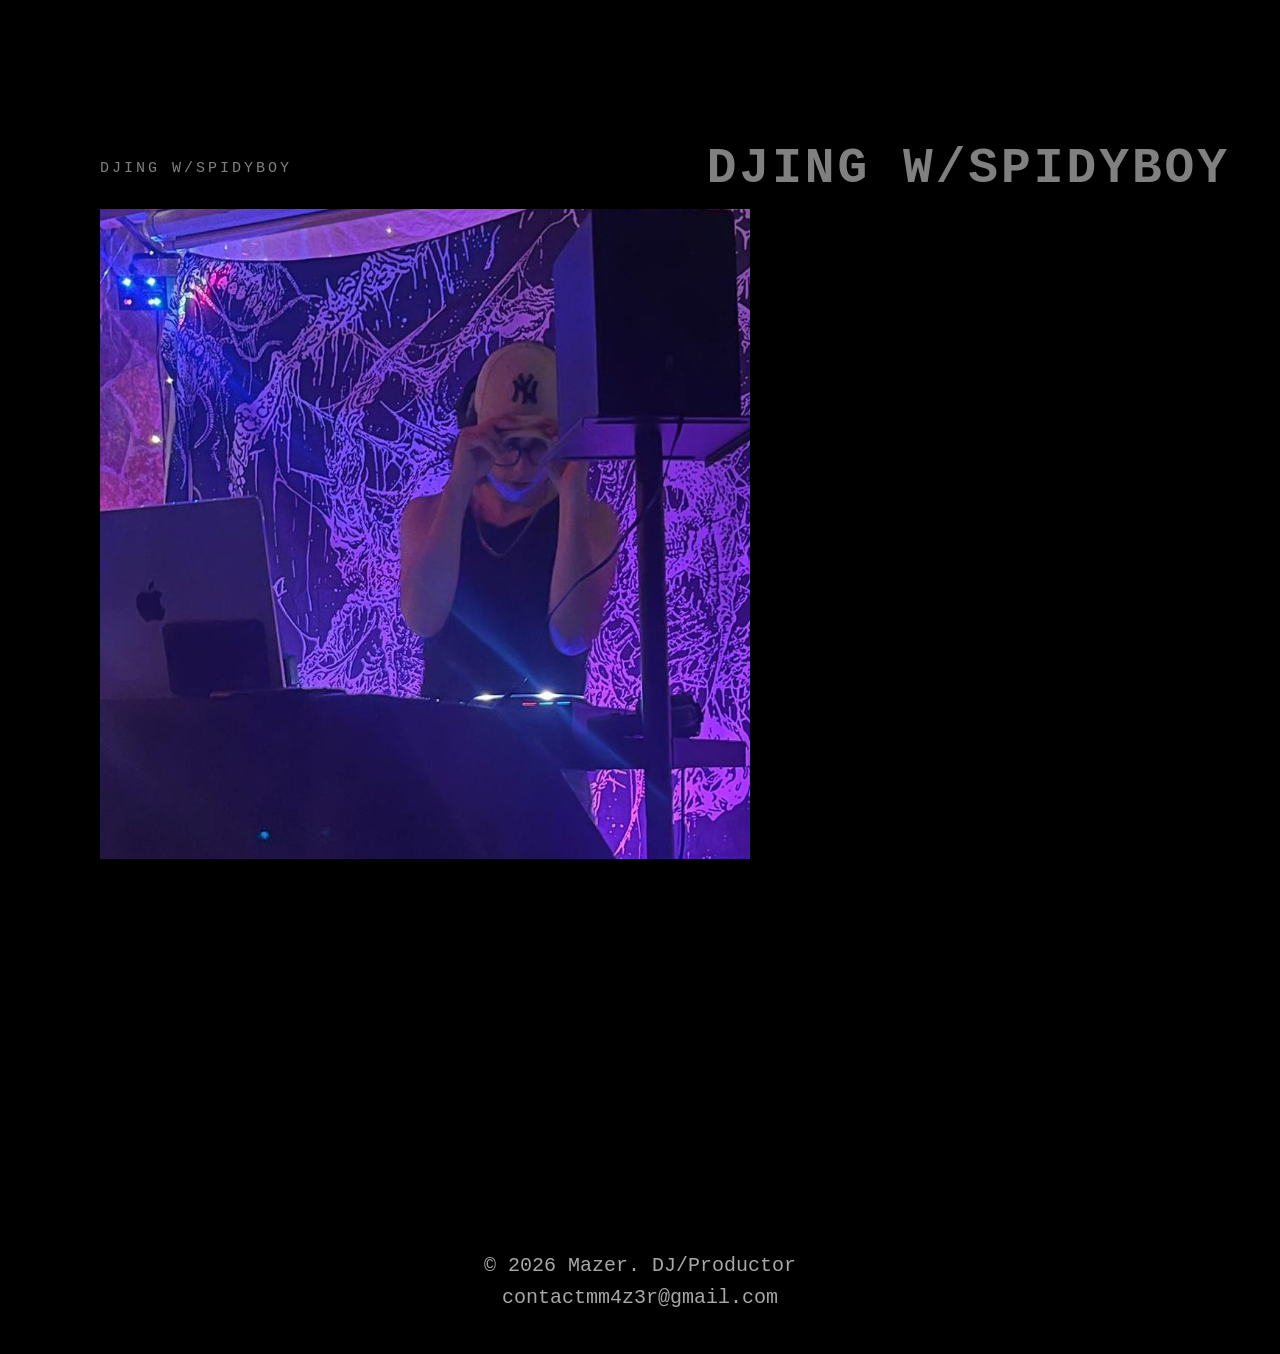
==== commit 40d76be2: "Merge branch 'master' of https://github.com/Guillermo-16/M4z3Rr" ====
--- a/index.html
+++ b/index.html
@@ -1,15 +1,13 @@
 <!doctype html>
 <html lang="es">
-  <head>
-    <meta charset="UTF-8" />
-    <meta name="viewport" content="width=device-width, initial-scale=1.0">
-    <title>M4Z3Rr</title>
-    <link rel="stylesheet" href="css/style2.css" />
-    <link
-      href="https://fonts.googleapis.com/css2?family=Inter:wght@300;400;600;700&display=swap"
-      rel="stylesheet"
-    />
-  </head>
+
+<head>
+  <meta charset="UTF-8" />
+  <meta name="viewport" content="width=device-width, initial-scale=1.0">
+  <title>M4Z3Rr</title>
+  <link rel="stylesheet" href="css/style2.css" />
+  <link href="https://fonts.googleapis.com/css2?family=Inter:wght@300;400;600;700&display=swap" rel="stylesheet" />
+</head>
 
   <body>
     <header>
@@ -25,41 +23,19 @@
       <p class="titulo-secundario dj">Mazer. DJ/Productor</p>
     </header>
 
-    <div class="side-menu">
-      <nav>
-        <a href="index2.html" target="_blank" rel="noopener noreferrer">BIO&#9733</a>
-        <a
-          href="https://www.instagram.com/mm4zer/"
-          target="_blank"
-          rel="noopener noreferrer"
-          >INSTAGRAM</a
-        >
-        <a
-          href="https://soundcloud.com/m4z3r-623345221?ref=whatsapp-image&p=a&c=1&si=0fdd82d1940a45239a0abf6e9e4c2237&utm_source=whatsapp&utm_medium=message&utm_campaign=social_sharing"
-          target="_blank"
-          rel="noopener noreferrer"
-          >SOUNDCLOUD</a
-        >
-        <a
-          href="https://www.youtube.com/@MM4Z3RR"
-          target="_blank"
-          rel="noopener noreferrer"
-          >YOUTUBE</a
-        >
-        <a
-          href="https://open.spotify.com/intl-es/artist/7swnQ7wZ9hgfGvawzavv41"
-          target="_blank"
-          rel="noopener noreferrer"
-          >SPOTIFY</a
-        >
-        <a
-          href="https://music.apple.com/es/artist/m4z3rr/1883365184"
-          target="_blank"
-          rel="noopener noreferrer"
-          >APPLEMUSIC</a
-        >
-      </nav>
-    </div>
+  <div class="side-menu">
+    <nav>
+      <a href="index2.html" target="_blank" rel="noopener noreferrer">BIO&#9733</a>
+      <a href="https://www.instagram.com/mm4zer/" target="_blank" rel="noopener noreferrer">INSTAGRAM</a>
+      <a href="https://soundcloud.com/m4z3r-623345221?ref=whatsapp-image&p=a&c=1&si=0fdd82d1940a45239a0abf6e9e4c2237&utm_source=whatsapp&utm_medium=message&utm_campaign=social_sharing"
+        target="_blank" rel="noopener noreferrer">SOUNDCLOUD</a>
+      <a href="https://www.youtube.com/@MM4Z3RR" target="_blank" rel="noopener noreferrer">YOUTUBE</a>
+      <a href="https://open.spotify.com/intl-es/artist/7swnQ7wZ9hgfGvawzavv41" target="_blank"
+        rel="noopener noreferrer">SPOTIFY</a>
+      <a href="https://music.apple.com/es/artist/m4z3rr/1883365184" target="_blank"
+        rel="noopener noreferrer">APPLEMUSIC</a>
+    </nav>
+  </div>
 
     <main>
       <img class="imagen-secundaria" src="resources/Carles_pinchando.jpg" alt="Carles Pinchando">
@@ -90,39 +66,32 @@
         </div>
       </div>
 
-      <a href="https://linktr.ee/mm4z3r" class="enlace">+ Listen here</a>
+    <a href="https://linktr.ee/mm4z3r" class="enlace">+ Listen here</a>
 
-      <div class="box-title">
-        <div class="titulos-juntos">
-          <h2 class="title-section">COLLAB W/SLIMDESIGNER</h2>
-          <p class="titulo-secundario">COLLAB W/SLIMDESIGNER</p>
-        </div>
-        <div class="content-box">
-          <img
-            class="portada-seccion"
-            src="resources/m4z3r-logo-1.png"
-            alt="COLLAB W/SLIMDESIGNER"
-          />
-        </div>
+    <div class="box-title">
+      <div class="titulos-juntos">
+        <h2 class="title-section">COLLAB W/SLIMDESIGNER</h2>
+        <p class="titulo-secundario">COLLAB W/SLIMDESIGNER</p>
       </div>
+      <div class="content-box">
+        <img class="portada-seccion" src="resources/m4z3r-logo-1.png" alt="COLLAB W/SLIMDESIGNER" />
+      </div>
+    </div>
 
-      <div class="box-title">
-        <div class="titulos-juntos">
-          <h2 class="title-section">DJING W/SPIDYBOY</h2>
-          <p class="titulo-secundario">DJING W/SPIDYBOY</p>
-        </div>
-        <div class="content-box">
-          <img
-            class="portada-seccion"
-            src="resources/m4z3r-djing-1-edited-1.png"
-            alt="DJING W/SPIDYBOY"
-          />
-        </div>
+    <div class="box-title">
+      <div class="titulos-juntos">
+        <h2 class="title-section">DJING W/SPIDYBOY</h2>
+        <p class="titulo-secundario">DJING W/SPIDYBOY</p>
       </div>
-    </main>
-    <footer>
-      <p>© 2026 Mazer. DJ/Producto</p>
-      <p>contactmm4z3r@gmail.com</p>
-    </footer>
-  </body>
-</html>
+      <div class="content-box">
+        <img class="portada-seccion" src="resources/m4z3r-djing-1-edited-1.png" alt="DJING W/SPIDYBOY" />
+      </div>
+    </div>
+  </main>
+  <footer>
+    <p>© 2026 Mazer. DJ/Productor</p>
+    <p>contactmm4z3r@gmail.com</p>
+  </footer>
+</body>
+
+</html>
